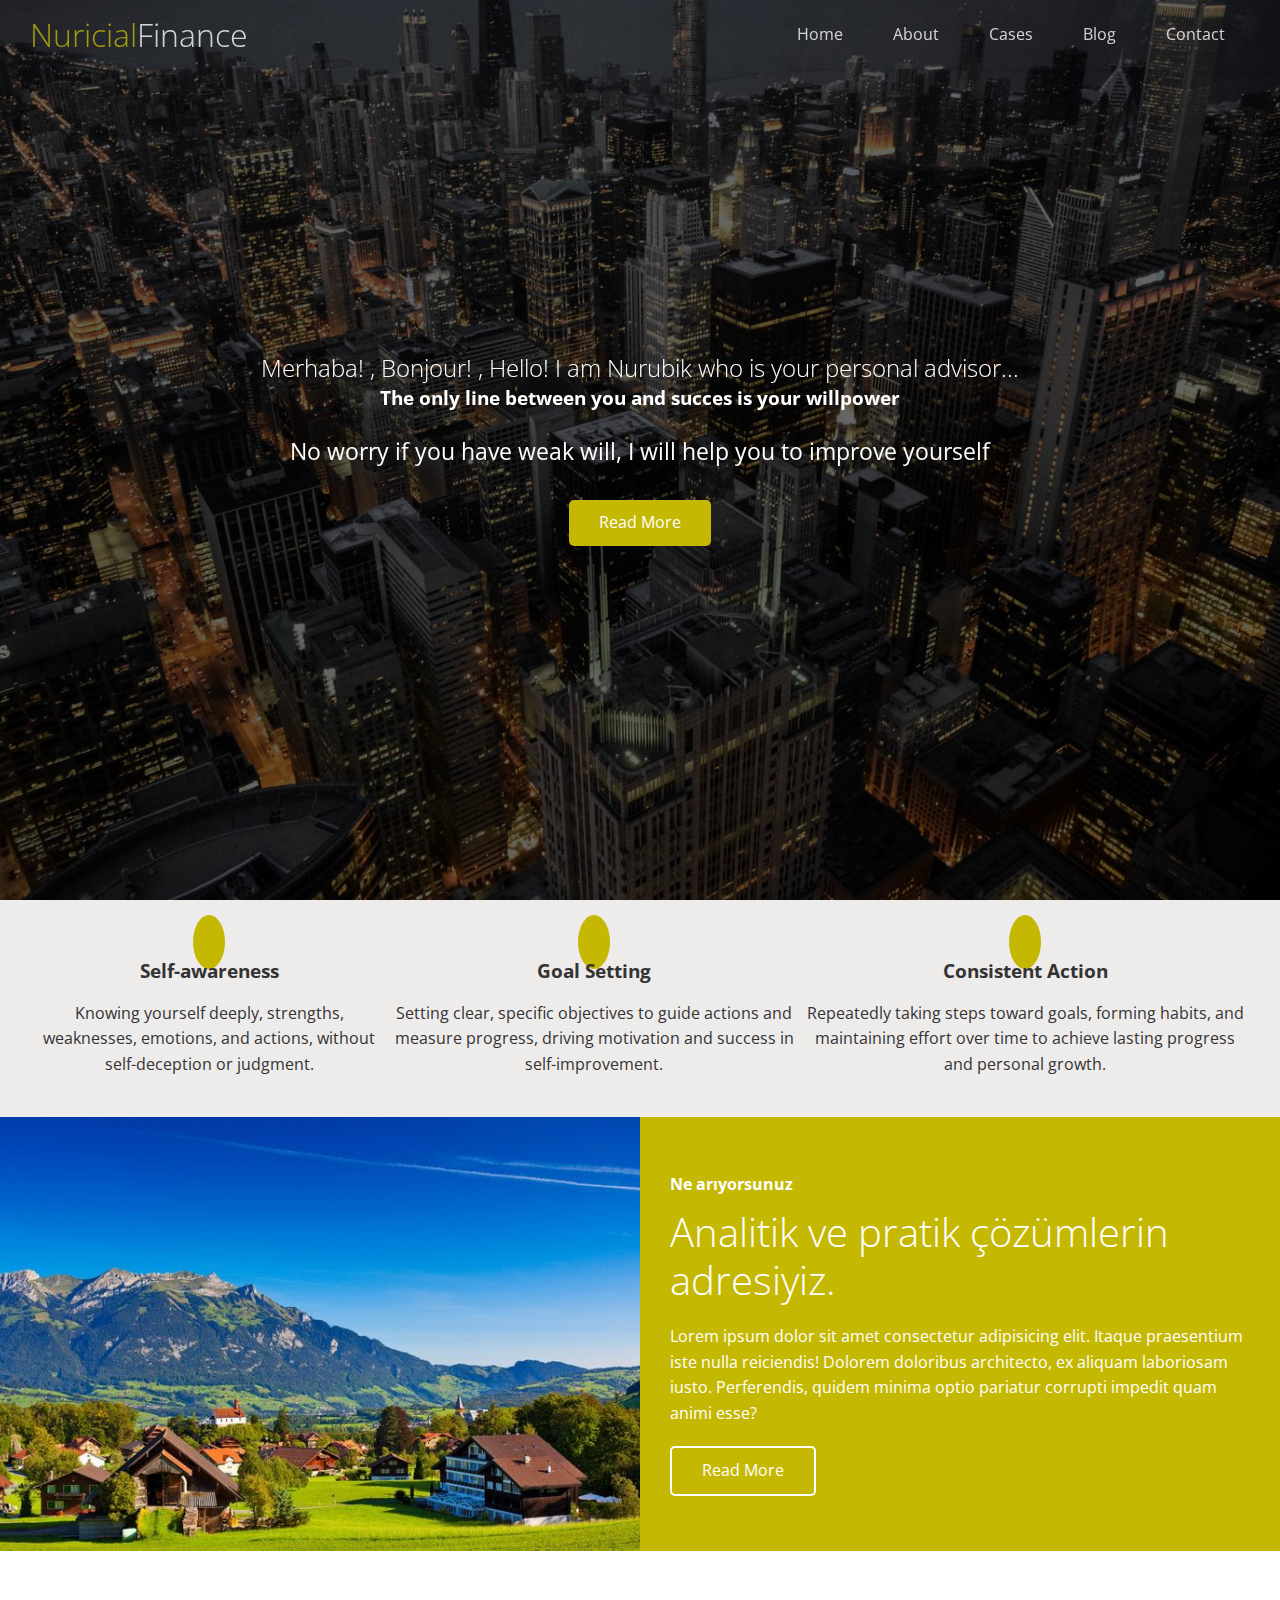
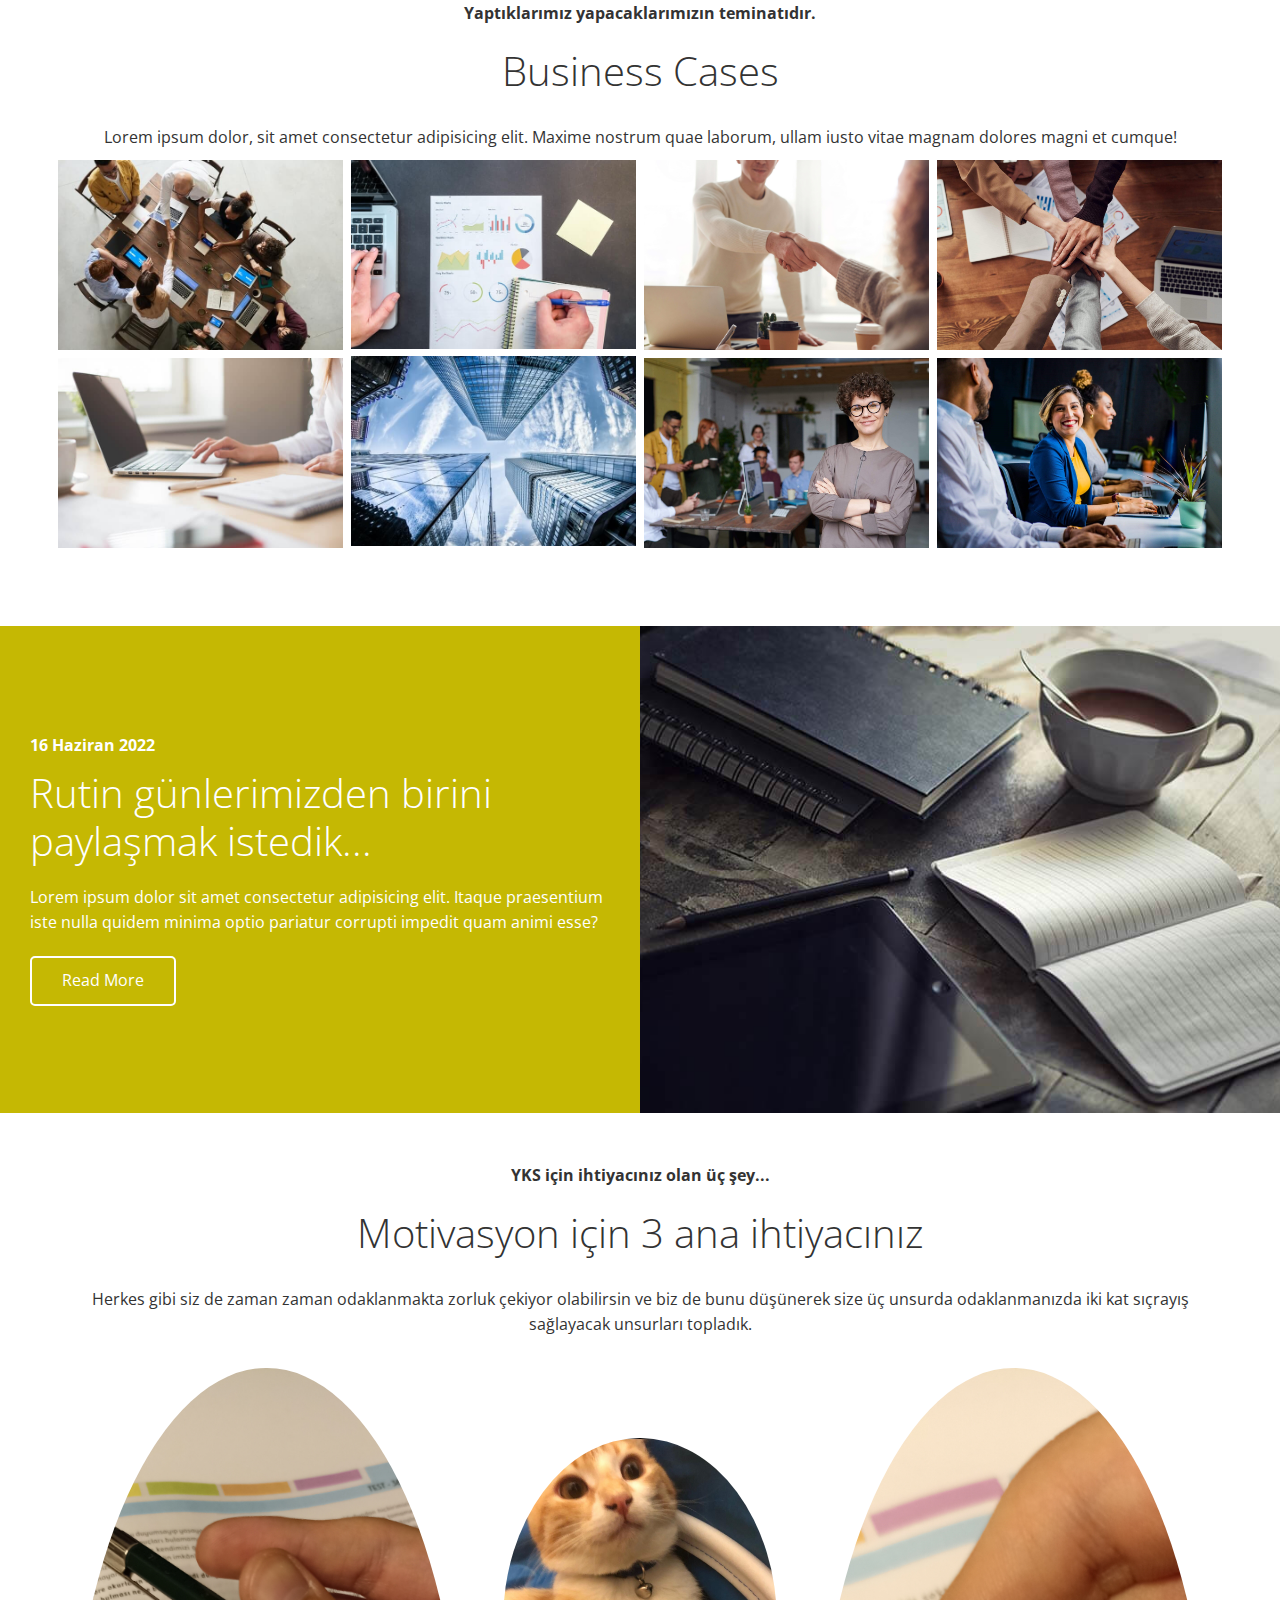
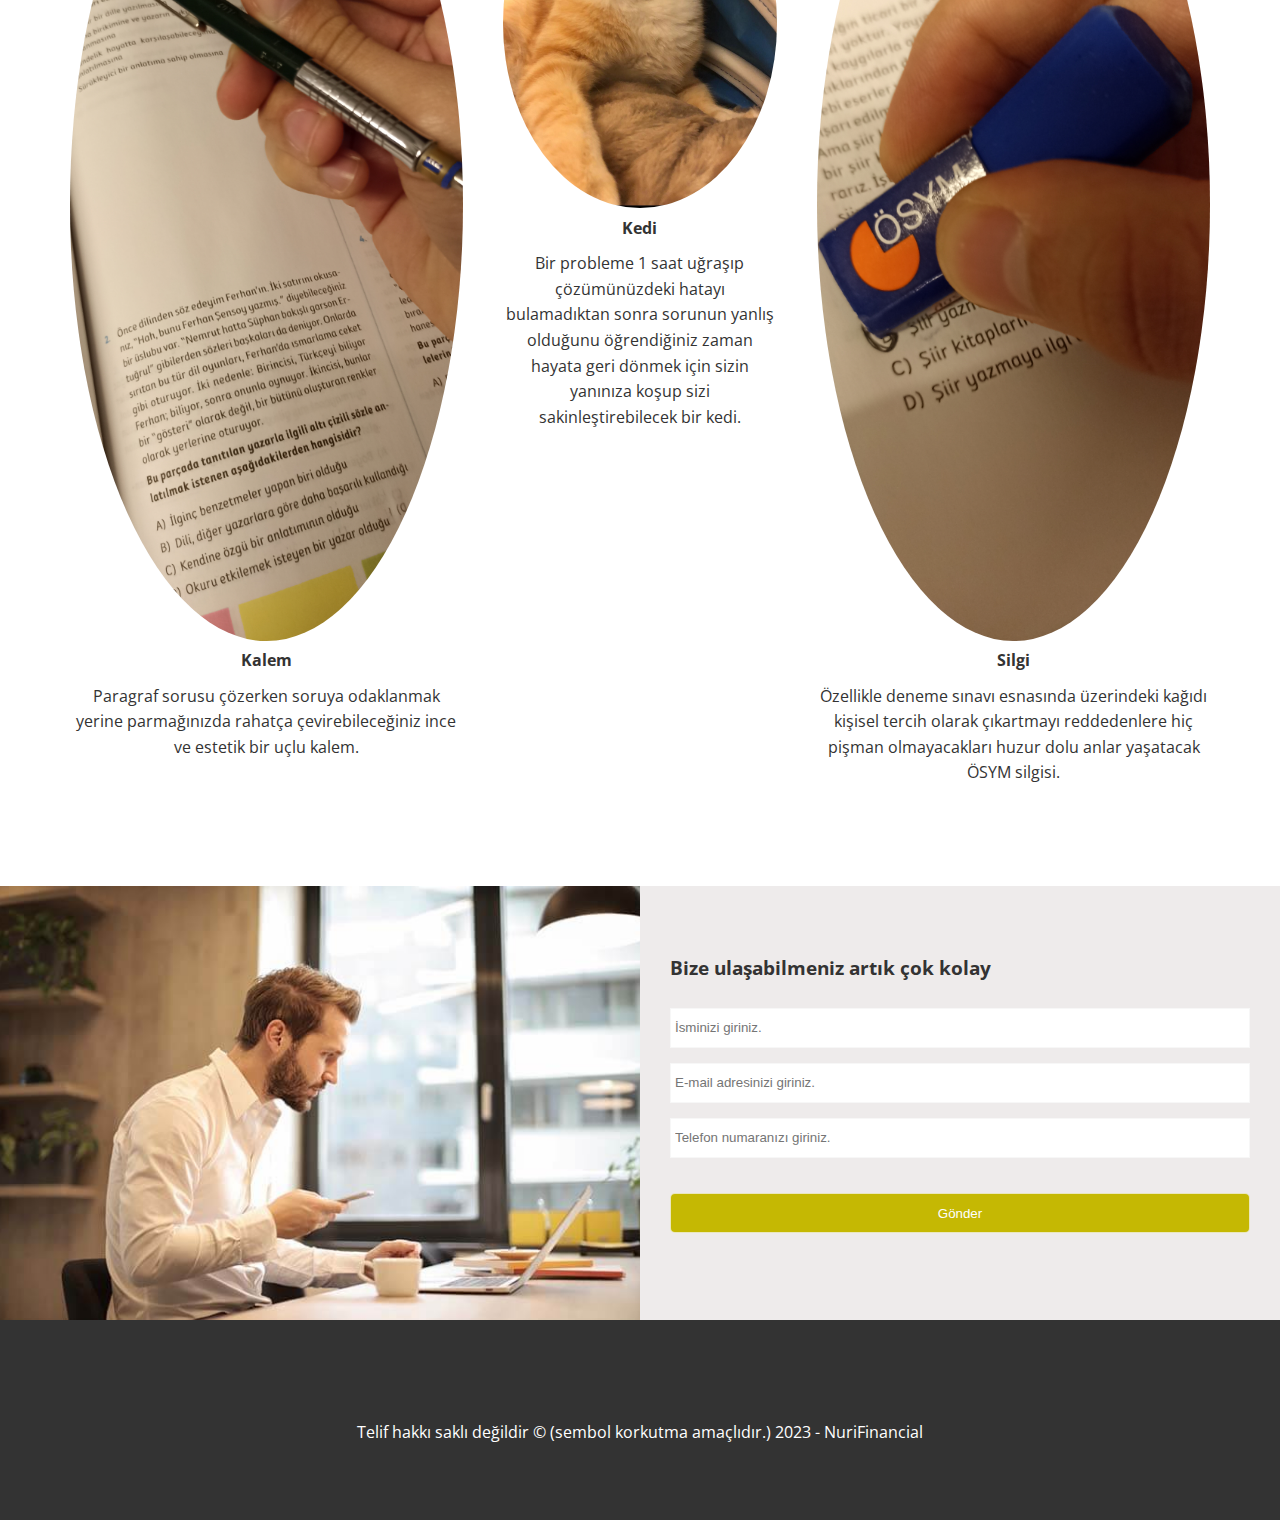
==== index.html @ 0b1cd3d3 "site" ====
<!DOCTYPE html>
<html lang="en">

<head>
    <meta charset="UTF-8">
    <meta http-equiv="X-UA-Compatible" content="IE=edge">
    <meta name="viewport" content="width=device-width, initial-scale=1.0">
    <link rel="shortcut icon" type="image/x-icon" href="/favicon.ico">
    <link rel="stylesheet" href="https://cdnjs.cloudflare.com/ajax/libs/font-awesome/6.4.0/css/all.min.css"
        integrity="sha512-iecdLmaskl7CVkqkXNQ/ZH/XLlvWZOJyj7Yy7tcenmpD1ypASozpmT/E0iPtmFIB46ZmdtAc9eNBvH0H/ZpiBw=="
        crossorigin="anonymous" referrerpolicy="no-referrer" />
    <link rel="stylesheet" href="css/lightbox.min.css">
    <link rel="stylesheet" href="css/utilities.css">
    <link rel="stylesheet" href="css/style.css">
    <title>Mahmut Yusuf Koç Official Website</title>

</head>

<body id="home">
    <header class="hero">
        <div id="navbar" class="navbar top">
            <h1 class="logo">
                <span class="text-primary"><i class="fas fa-book-open"></i> Nuricial</span>Finance
            </h1>
            <nav>
                <ul>
                    <li><a href="index.html#home">Home</a></li>
                    <li><a href="#about">About</a></li>
                    <li><a href="#cases">Cases</a></li>
                    <li><a href="#blog">Blog</a></li>
                    <li><a href="#contact">Contact</a></li>
                </ul>
            </nav>
        </div>
        <div class="content" id="home">
            <h2>Merhaba! , Bonjour! , Hello! I am Nurubik who is your personal advisor... </h2>
            <h3>The only line between you and succes is your willpower</h3>
            <p>No worry if you have weak will, I will help you to improve yourself</p>
            <a href="#about" class="btn"><i class="fas fa-chevron-right"></i>Read More</a>
        </div>
    </header>

    <main>
        <section id="about" class="icons bg-light">
            <div class="flex-items-3logo">
                <div>
                    <i class="fa fa-certificate fa-2x"></i>
                    <div>
                        <h3>Self-awareness</h3>
                        <p>Knowing yourself deeply, strengths, weaknesses, emotions, and actions, without self-deception or judgment.</p>
                    </div>
                </div>
                <div>
                    <i class="fa fa-star fa-2x"></i>
                    <div>
                        <h3>Goal Setting</h3>
                        <p>Setting clear, specific objectives to guide actions and measure progress, driving motivation and success in self-improvement.</p>
                    </div>
                </div>
                <div>
                    <i class="fa fa-vials fa-2x"></i>
                    <div>
                        <h3>Consistent Action</h3>
                        <p>Repeatedly taking steps toward goals, forming habits, and maintaining effort over time to achieve lasting progress and personal growth.</p>
                    </div>
                </div>
            </div>
        </section>


        <section class="solutions flex-columns">
            <div class="row">
                <div class="column">
                    <div class="column-1">
                        <img id="img" src="images/nature.jpg" alt="">
                    </div>
                </div>
                <div class="column">
                    <div class="column-2 bg-primary">
                        <h4>Ne arıyorsunuz</h4>
                        <h2>Analitik ve pratik çözümlerin adresiyiz.</h2>
                        <p>Lorem ipsum dolor sit amet consectetur adipisicing elit. Itaque praesentium iste nulla
                            reiciendis! Dolorem doloribus architecto, ex aliquam laboriosam iusto. Perferendis, quidem
                            minima optio pariatur corrupti impedit quam animi esse?</p>
                        <a href="#" class="btn btn-outline">
                            <i class="fa fa-chevron"></i>
                            Read More
                        </a>
                    </div>
                </div>
            </div>
        </section>

        <!-- Cases -->
        <section id="cases" class="cases flex-grid section-padding">
            <header class="section-header">
                <h4>Yaptıklarımız yapacaklarımızın teminatıdır.</h4>
                <h2>Business Cases</h2>
                <p>Lorem ipsum dolor, sit amet consectetur adipisicing elit. Maxime nostrum quae laborum, ullam iusto
                    vitae magnam dolores magni et cumque!</p>
                <div class="row">
                    <div class="column">
                        <a href="images/cases/aclick1.jpeg" data-lightbox="cases"
                            data-title="Lorem ipsum dolor, sit amet consectetur adipisicing elit. Maxime nostrum quae">
                            <img src="images/cases/cases1.jpg" alt="">
                        </a>
                        <a href="images/cases/aclick2.jpg" data-lightbox="cases"
                            data-title="Lorem ipsum dolor, sit amet consectetur adipisicing elit. Maxime nostrum quae">
                            <img src="images/cases/cases2.jpg" alt="">
                        </a>
                    </div>
                    <div class="column">
                        <a href="images/cases/atick3.jpeg" data-lightbox="cases"
                            data-title="Lorem ipsum dolor, sit amet consectetur adipisicing elit. Maxime nostrum quae">
                            <img src="images/cases/cases3.jpg" alt="">
                        </a>
                        <a href="images/cases/atick4.jpeg" data-lightbox="cases"
                            data-title="Lorem ipsum dolor, sit amet consectetur adipisicing elit. Maxime nostrum quae">
                            <img src="images/cases/cases4.jpg" alt="">
                        </a>
                    </div>
                    <div class="column">
                        <a href="images/cases/atick5.jpeg" data-lightbox="cases"
                            data-title="Lorem ipsum dolor, sit amet consectetur adipisicing elit. Maxime nostrum quae">
                            <img src="images/cases/cases5.jpg" alt="">
                        </a>
                        <a href="images/cases/atick6.jpeg" data-lightbox="cases"
                            data-title="Lorem ipsum dolor, sit amet consectetur adipisicing elit. Maxime nostrum quae">
                            <img src="images/cases/cases6.jpg" alt="">
                        </a>
                    </div>
                    <div class="column">
                        <a href="images/cases/atick7.jpeg" data-lightbox="cases"
                            data-title="Lorem ipsum dolor, sit amet consectetur adipisicing elit. Maxime nostrum quae">
                            <img src="images/cases/cases7.jpg" alt="">
                        </a>
                        <a href="images/cases/atick8.jpeg" data-lightbox="cases"
                            data-title="Lorem ipsum dolor, sit amet consectetur adipisicing elit. Maxime nostrum quae">
                            <img src="images/cases/cases8.jpg" alt="">
                        </a>
                    </div>
                </div>
            </header>
        </section>

        <!-- Bir günümüz -->

        <section id="blog" class=" flex-columns flex-reverse ">
            <div class="row">
                <div class="column">
                    <div class="column-1">
                        <img id="img" src="images/home/blog.jpg" alt="">
                    </div>
                </div>
                <div class="column">
                    <div class="column-2 bg-primary">
                        <h4>16 Haziran 2022</h4>
                        <h2>Rutin günlerimizden birini paylaşmak istedik...</h2>
                        <p>Lorem ipsum dolor sit amet consectetur adipisicing elit. Itaque praesentium iste nulla
                            quidem
                            minima optio pariatur corrupti impedit quam animi esse?</p>
                        <a href="blog.html" class="btn btn-outline">
                            <i class="fa fa-chevron"></i>
                            Read More
                        </a>
                    </div>
                </div>
            </div>
        </section>
        <!-- Yks İçin 3 Şey -->



        <section id="team" class="blog team section-padding">
            <header class="section-header">
                <h4>YKS için ihtiyacınız olan üç şey...</h4>
                <h2>Motivasyon için 3 ana ihtiyacınız</h2>
                <p>Herkes gibi siz de zaman zaman odaklanmakta zorluk çekiyor olabilirsin ve biz de bunu düşünerek size
                    üç unsurda odaklanmanızda iki kat sıçrayış sağlayacak unsurları topladık.</p>
                <div class="flex-items">
                    <div>
                        <img src="images/team/person1.jpg" alt="">
                        <h4>Kalem</h4>
                        <p>Paragraf sorusu çözerken soruya odaklanmak yerine parmağınızda rahatça çevirebileceğiniz ince
                            ve estetik bir uçlu kalem.</p>
                    </div>
                    <div>
                        <img id="kedi" src="images/team/person2.jpg" alt="">
                        <h4>Kedi</h4>
                        <p>Bir probleme 1 saat uğraşıp çözümünüzdeki hatayı bulamadıktan sonra sorunun yanlış olduğunu
                            öğrendiğiniz zaman hayata geri dönmek için sizin yanınıza koşup sizi sakinleştirebilecek bir
                            kedi.</p>
                    </div>
                    <div>
                        <img src="images/team/person3.jpg" alt="">
                        <h4>Silgi</h4>
                        <p>Özellikle deneme sınavı esnasında üzerindeki kağıdı kişisel tercih olarak çıkartmayı
                            reddedenlere hiç pişman olmayacakları huzur dolu anlar yaşatacak ÖSYM silgisi.</p>
                    </div>
                </div>
                </div>
            </header>
        </section>
        <!-- Contact -->
        <section id="contact" class="contact flex-columns">
            <div class="row">
                <div class="column">
                    <div class="column-1">
                        <img id="img" src="images/home/contact.jpg" alt="">
                    </div>
                </div>
                <div class="column">
                    <div class="column-2 bg-light">
                        <h3>Bize ulaşabilmeniz artık çok kolay</h2>
                            <form action="" class="callback-form">
                                <div class="form-control">
                                    <label for="name"></label>
                                    <input type="name" name="name" id="name" placeholder="İsminizi giriniz.">
                                </div>
                                <div class="form-control">
                                    <label for="email"></label>
                                    <input type="email" name="email" id="email"
                                        placeholder="E-mail adresinizi giriniz.">
                                </div>
                                <div class="form-control">
                                    <label for="phone"></label>
                                    <input type="text" name="phone" id="phone"
                                        placeholder="Telefon numaranızı giriniz.">
                                </div>
                                <input type="submit" value="Gönder" id="submit" class="btn">
                            </form>
                    </div>
                </div>
            </div>
        </section>

    </main>

    <footer class="footer bg-dark">
        <div class="social">
            <a href="#"><i class="fab fa-facebook fa-2x"></i></a>
            <a href="#"><i class="fab fa-twitter fa-2x"></i></a>
            <a href="#"><i class="fab fa-youtube fa-2x"></i></a>
            <a href="#"><i class="fab fa-linkedin fa-2x"></i></a>
        </div>
        <p>Telif hakkı saklı değildir &copy; (sembol korkutma amaçlıdır.) 2023 - NuriFinancial</p>
    </footer>


    <script src="https://code.jquery.com/jquery-3.7.0.min.js"
        integrity="sha256-2Pmvv0kuTBOenSvLm6bvfBSSHrUJ+3A7x6P5Ebd07/g=" crossorigin="anonymous"></script>

    <script src="js/lightbox.min.js"></script>

    <script>
        const navbar = document.getElementById('navbar');
        let scrolled = false;

        window.onscroll = function () {
            if (window.pageYOffset > 100) {
                navbar.classList.remove('top');
                if (!scrolled) {
                    navbar.style.transform = 'translateY(-70px)';
                }
                setTimeout(function () {
                    navbar.style.transform = 'translateY(0)';
                    scrolled = true;
                }, 200);
            } else {
                navbar.classList.add('top');
                scrolled = false;
            }
        };

        // Smooth Scrolling
        $('#navbar a, .btn').on('click', function (e) {
            if (this.hash !== '') {
                e.preventDefault();

                const hash = this.hash;

                $('html, body').animate(
                    {
                        scrollTop: $(hash).offset().top - 100,
                    },
                    800
                );
            }
        });
    </script>

</body>

</html>
---- css/utilities.css ----
/* Text colors */
.text-primary {
    color: #c5b803;
}

.text-secondary {
    color: #0284d0;
}

.btn {
    cursor: pointer;
    display: inline-block;
    padding: 10px 30px;
    color: #fff;
    background-color: #c5b803;
    border: none;
    border-radius: 5px;
}

.btn:hover {
    opacity: 0.9;

}

.btn-primary,
.bg-primary {
    background: #c5b803;
    color: #fff;
}

.btn-secondary,
.bg-secondary {
    background: #0284d0;
    color: #fff;
}

.btn-dark,
.bg-dark {
    background: #333;
    color: #fff;
}

.btn-light,
.bg-light {
    background: hsla(0, 9%, 91%, 0.82);
    color: #333;
}

.btn-outline {
    background: transparent;
    border: 2px solid #fff;

}

/* Flex Items */
.flex-items {
    display: flex;
    text-align: center;
    justify-content: center;
    text-align: center;
    height: 100%;
}

.flex-items-3logo {
    display: flex;
    text-align: center;
    justify-content: center;
    text-align: center;
    height: 100%;
}

.flex-items>div {
    padding: 20px;
}

/* Flex Columns */
.flex-columns.flex-reverse .row {
    flex-direction: row-reverse;
}


.flex-columns .row {
    display: flex;
    flex-direction: row;
    flex-wrap: wrap;
    width: 100%;
}

.flex-columns .column {
    display: flex;
    flex-direction: column;
    flex-basis: 100%;
    flex: 1;
}


.flex-columns .column .column-1,
.flex-columns .column .column-2 {
    height: 100%;
}

.flex-columns img {
    width: 100%;
    height: 100%;
    object-fit: cover;
}


.flex-columns .column-2 {
    display: flex;
    flex-direction: column;
    align-items: flex-start;
    justify-content: center;
    padding: 30px;
}

.flex-columns h2 {
    font-size: 40px;
    font-weight: 100;
}

.flex-columns h4 {
    margin-bottom: 10px;
}

.flex-columns p {
    margin: 20px 0;
}

/* Section Header */
.section-header {
    padding: 30px;
    display: flex;
    flex-direction: column;
    align-items: center;
    justify-content: center;
    text-align: center;
}

.section-header h2 {
    font-size: 40px;
    margin: 20px 0;
}

.section-padding {
    padding: 20px 20px 40px;
}

/* Flex grid */
.flex-grid .row {
    display: flex;
    flex-wrap: wrap;
    padding: 0 4px;
}

.flex-grid .column {
    flex: 25%;
    max-width: 25%;
    padding: 0 4px;
}
---- css/style.css ----
@import url('https://fonts.googleapis.com/css2?family=Open+Sans:ital,wght@0,300;1,300&display=swap');

* {
    box-sizing: border-box;
    padding: 0;
    margin: 0;

}

body {
    font-family: 'Open Sans', sans-serif;
    background: white;
    color: #333;
    line-height: 1.6;
}

ul {
    list-style: none;
}

a {
    color: #333;
    text-decoration: none;
}

h1,
h2 {
    font-weight: 300;
    line-height: 1.2;
}

p {
    margin: 10px 0;
}

img {
    width: 100%;
}

/* Navbar */
.navbar {
    display: flex;
    align-items: center;
    justify-content: space-between;
    background-color: #333;
    color: #fff;
    opacity: 0.8;
    width: 100%;
    height: 70px;
    position: fixed;
    top: 0px;
    padding: 0 30px;
    transition: 0.5s;
}

.navbar.top {
    background: transparent;
}

.navbar a {
    color: #fff;
    padding: 10px 20px;
    margin: 0 5px;
}

.navbar a:hover {
    border-bottom: #c5b803 2px solid;
}

.navbar ul {
    display: flex;

}

.navbar .logo {
    font-weight: 300;
}

.hero {
    background: url(../images/home/showcase.jpg) no-repeat center center/cover;
    height: 100vh;
    position: relative;
    color: #fff;
}

.hero.blog {
    background: url(../images/home/blog.jpg) no-repeat center center/cover;
    height: 25vh;
}

.hero .content {

    display: flex;
    flex-direction: column;
    align-items: center;
    justify-content: center;
    text-align: center;
    height: 100%;
    padding: 0 20px;
}

.hero .content h1 {
    font-size: 55px;
}

.hero .content p {
    font-size: 23px;
    max-width: 800px;
    margin: 20px 0 30px;
}

.hero::before {
    content: "";
    position: absolute;
    top: 0;
    left: 0;
    width: 100%;
    height: 100%;
    background: rgba(0, 0, 0, 0.6);
}


.hero * {
    z-index: 2;
}

.icons {
    padding: 30px;
}

.icons h3 {
    font-weight: bold;
    margin-bottom: 15px;

}

.icons i {
    background-color: #c5b803;
    color: #fff;
    padding: 1rem;
    border-radius: 50%;
    margin-bottom: 15px;
}

.cases img:hover {
    opacity: 0.7;
}

.team img {
    border-radius: 50%;
}

#kedi {
    margin-top: 70px;
}

/* Callback Form */

.callback-form {
    width: 100%;
    padding: 20px 0;
}

.callback-form label {
    display: block;
    margin-bottom: 5px;

}

.callback-form .form-control {
    margin-bottom: 15px;

}


.callback-form input {
    width: 100%;
    padding: 4px;
    height: 40px;
    border: #f5f5f5c4 1px solid;
}

.callback-form input:focus {
    outline-color: #c5b803;

}

.callback-form .btn {
    padding: 12px 0;
    margin-top: 20px;
}

/* Posts */
.post {
    padding: 50px 30px;
}

.post h2 {
    font-size: 40px;
    margin-bottom: 20px;
    padding-bottom: 10px;
    border-bottom: #ccc solid 1px;
}

.post .meta {
    margin-bottom: 30px;
}

.post img {
    width: 300px;
    border-radius: 20%;
    display: block;
    margin: 0 auto 30px;
}

/* Footer */
.footer {
    display: flex;
    flex-direction: column;
    align-items: center;
    justify-content: center;
    text-align: center;
    height: 200px;

}

.footer a {
    color: #fff;
}

.footer a:hover {
    color: #c5b803;
}

.footer .social>* {
    margin-right: 30px;
}


/* Mobile */
@media (max-width: 768px) {
    .navbar {
        flex-direction: column;
        height: 120px;
        padding: 20px;
    }

    .navbar a {
        padding: 10px 10px;
        margin: 0 3px;
    }

    .flex-items-3logo,
    .flex-items {
        flex-direction: column;
    }

    .flex-columns .column,
    .flex-grid .column {
        flex: 100%;
        max-width: 100%;
    }

    .team img {
        width: 80%;
    }
}
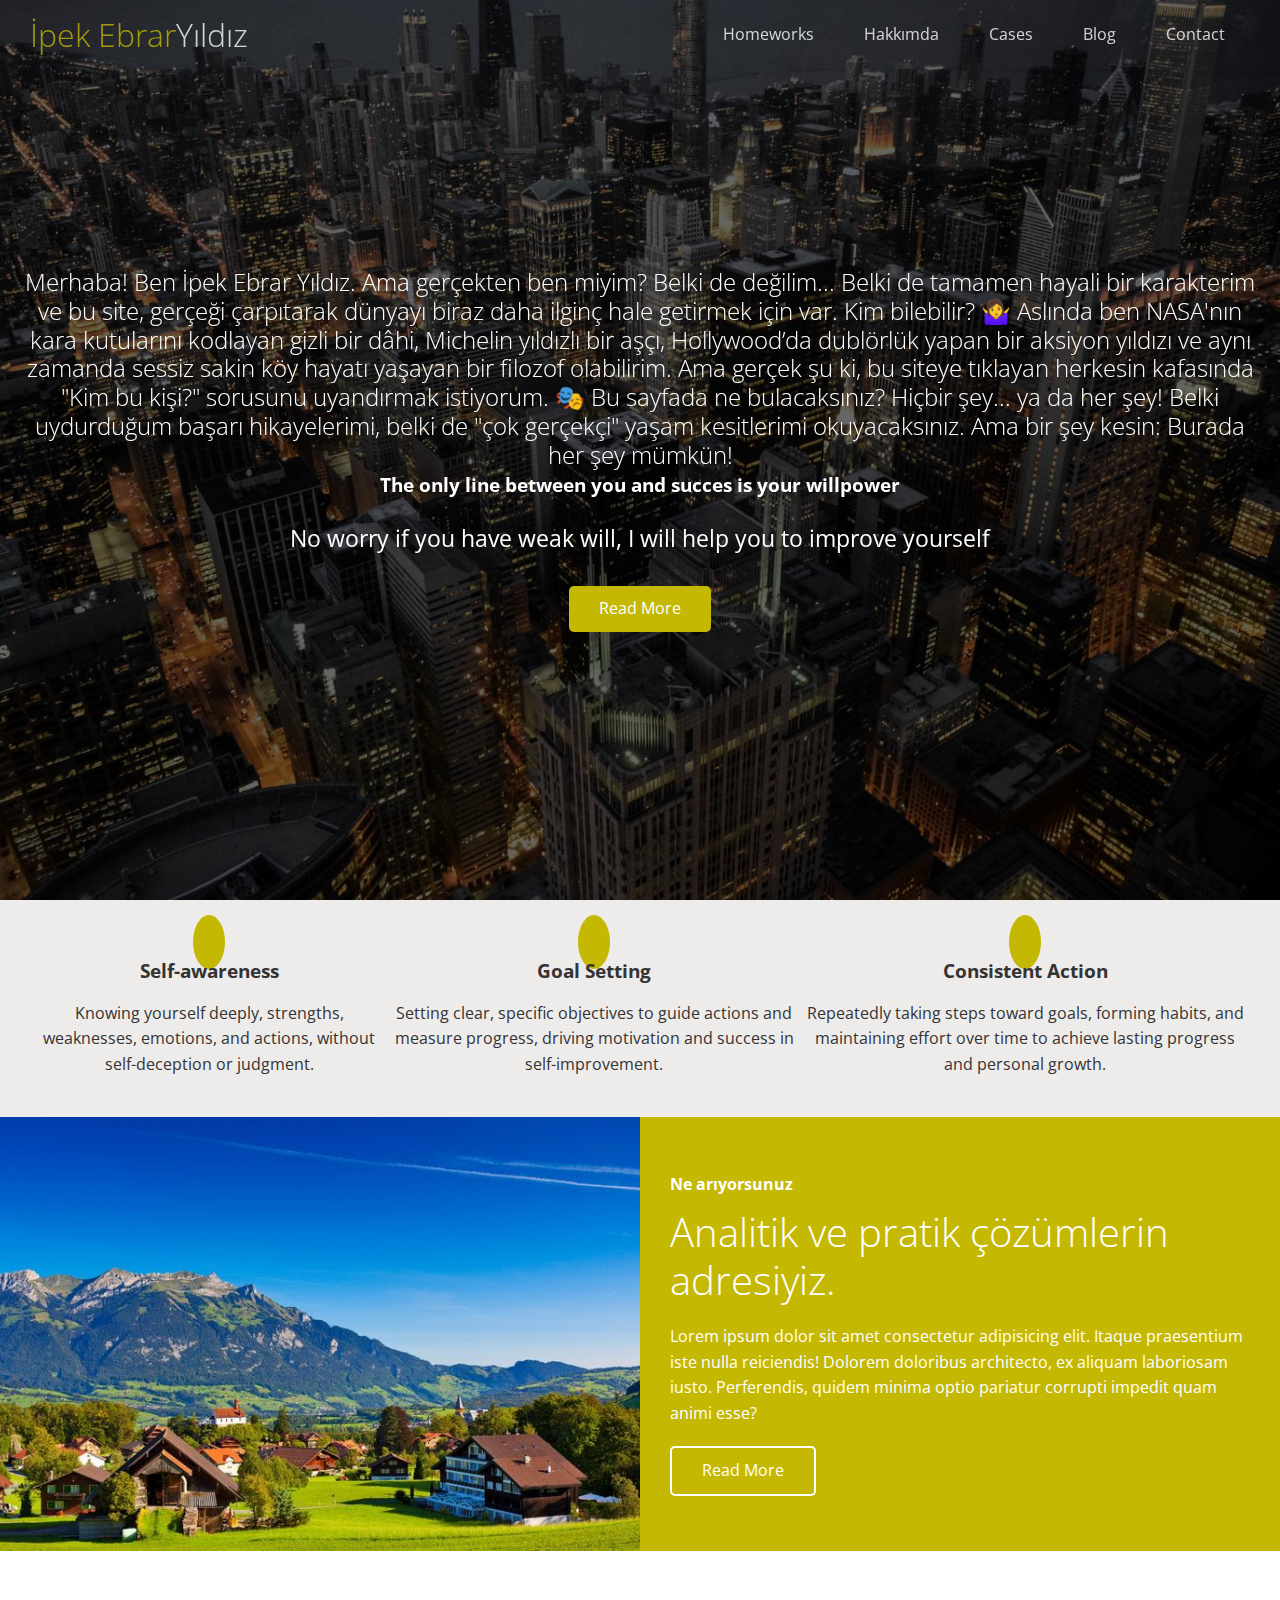
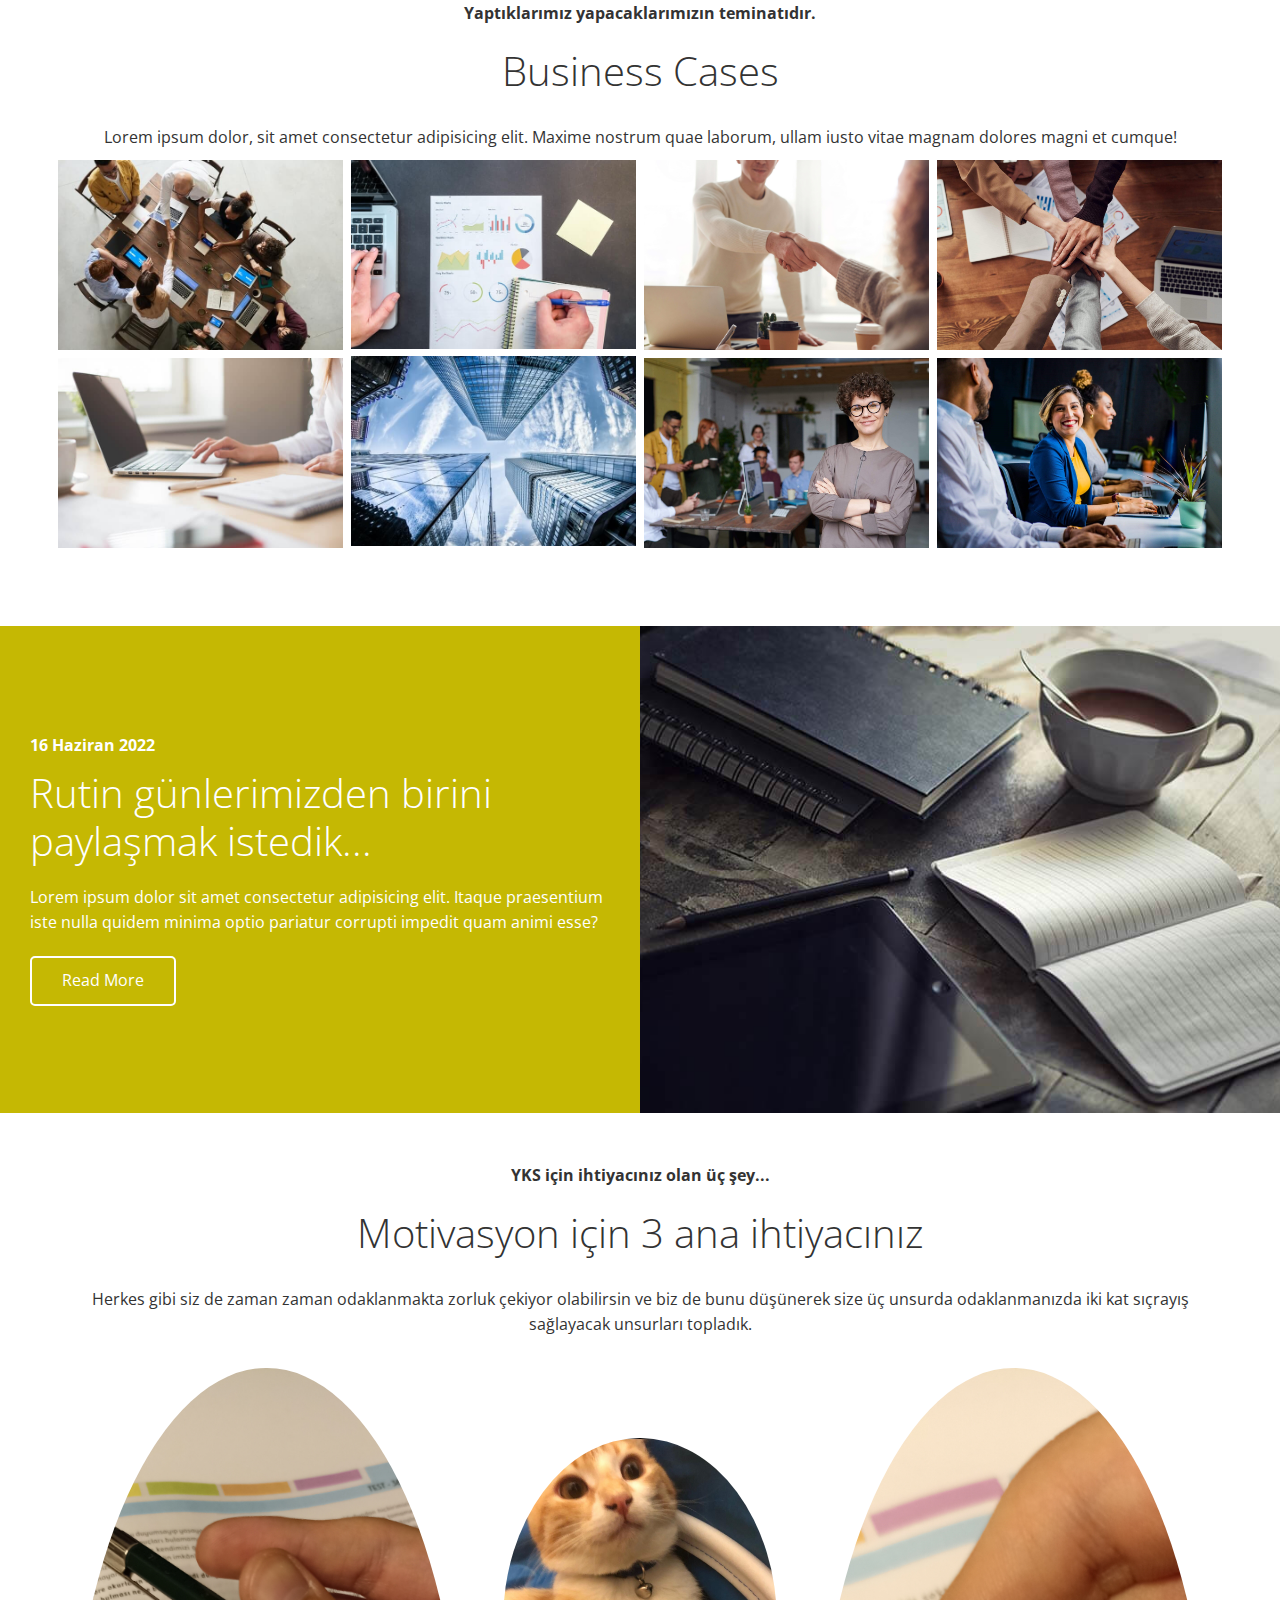
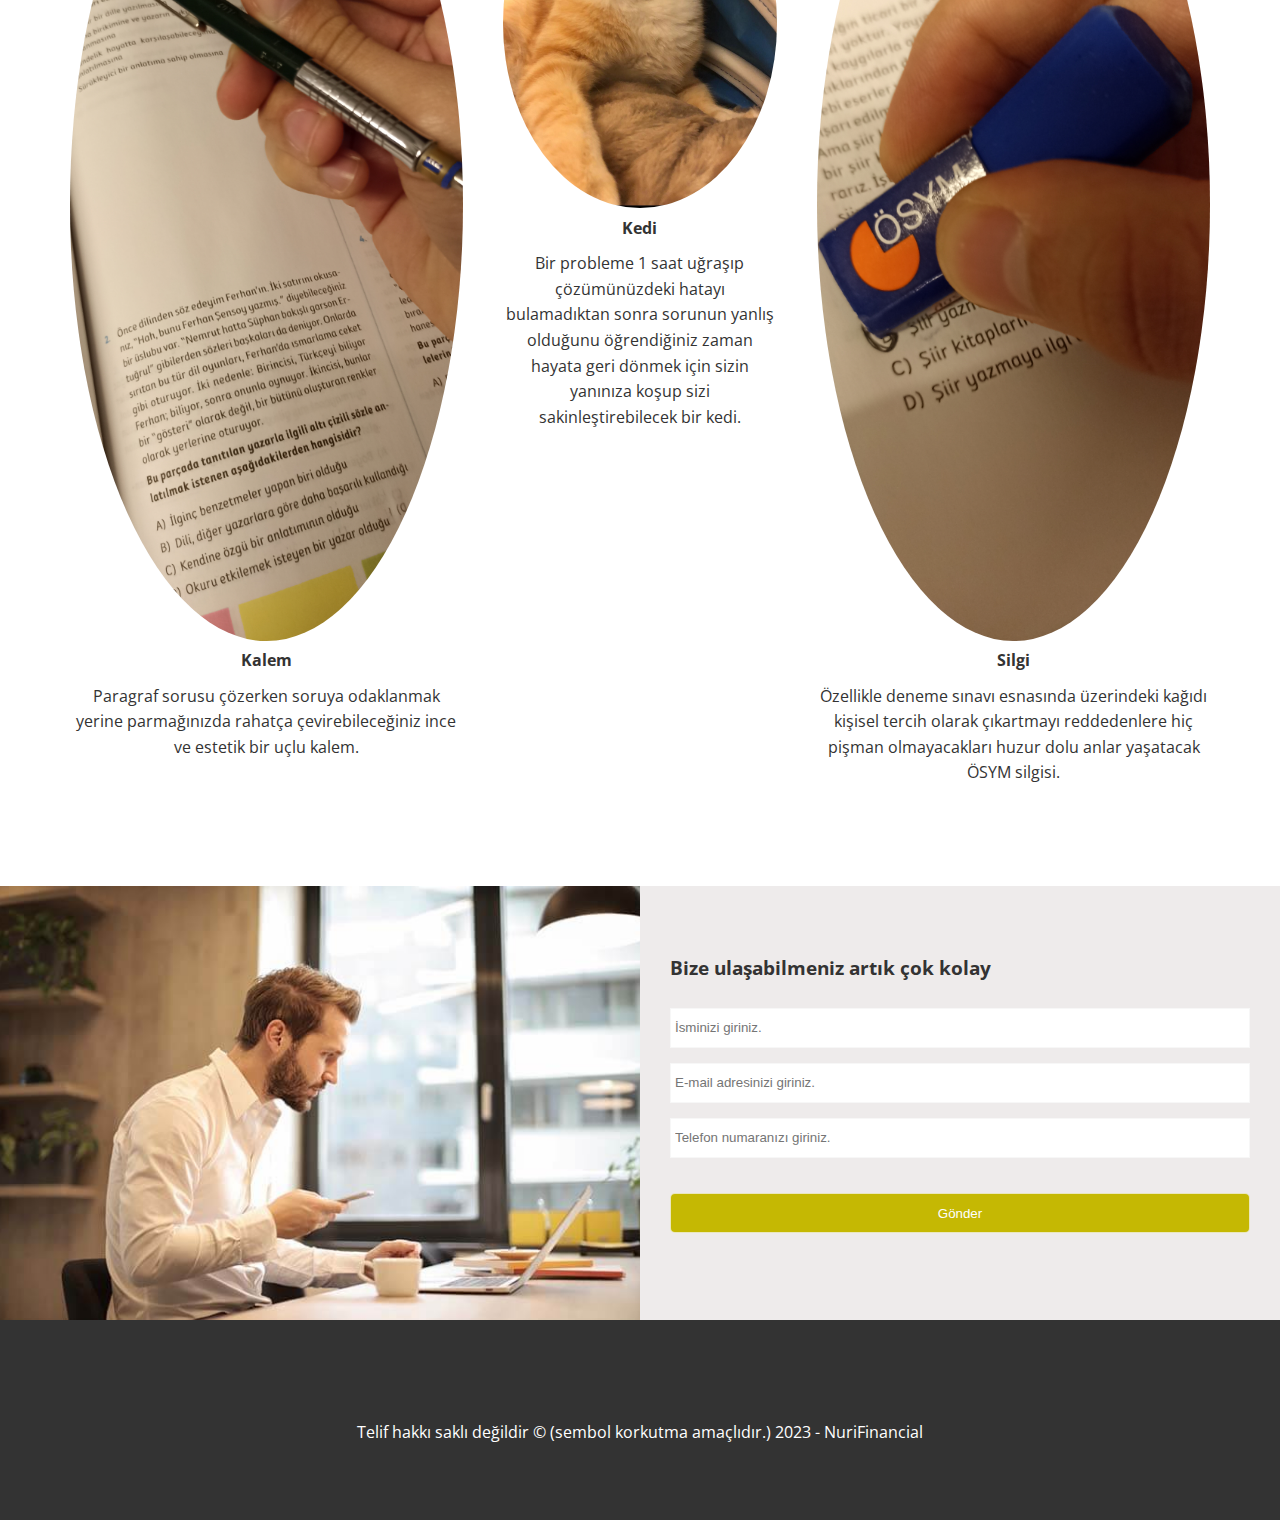
==== commit 8f92b639: "Update index.html" ====
--- a/index.html
+++ b/index.html
@@ -12,7 +12,7 @@
     <link rel="stylesheet" href="css/lightbox.min.css">
     <link rel="stylesheet" href="css/utilities.css">
     <link rel="stylesheet" href="css/style.css">
-    <title>Mahmut Yusuf Koç Official Website</title>
+    <title>İpek Ebrar Yıldız</title>
 
 </head>
 
@@ -20,12 +20,12 @@
     <header class="hero">
         <div id="navbar" class="navbar top">
             <h1 class="logo">
-                <span class="text-primary"><i class="fas fa-book-open"></i> Nuricial</span>Finance
+                <span class="text-primary"><i class="fas fa-book-open"></i> İpek Ebrar</span>Yıldız
             </h1>
             <nav>
                 <ul>
-                    <li><a href="index.html#home">Home</a></li>
-                    <li><a href="#about">About</a></li>
+                    <li><a href="index.html#home">Homeworks</a></li>
+                    <li><a href="#about">Hakkımda</a></li>
                     <li><a href="#cases">Cases</a></li>
                     <li><a href="#blog">Blog</a></li>
                     <li><a href="#contact">Contact</a></li>
@@ -33,7 +33,11 @@
             </nav>
         </div>
         <div class="content" id="home">
-            <h2>Merhaba! , Bonjour! , Hello! I am Nurubik who is your personal advisor... </h2>
+            <h2>Merhaba! Ben İpek Ebrar Yıldız. Ama gerçekten ben miyim? Belki de değilim... Belki de tamamen hayali bir karakterim ve bu site, gerçeği çarpıtarak dünyayı biraz daha ilginç hale getirmek için var. Kim bilebilir? 🤷‍♀️
+
+                Aslında ben NASA'nın kara kutularını kodlayan gizli bir dâhi, Michelin yıldızlı bir aşçı, Hollywood’da dublörlük yapan bir aksiyon yıldızı ve aynı zamanda sessiz sakin köy hayatı yaşayan bir filozof olabilirim. Ama gerçek şu ki, bu siteye tıklayan herkesin kafasında "Kim bu kişi?" sorusunu uyandırmak istiyorum. 🎭
+                
+                Bu sayfada ne bulacaksınız? Hiçbir şey... ya da her şey! Belki uydurduğum başarı hikayelerimi, belki de "çok gerçekçi" yaşam kesitlerimi okuyacaksınız. Ama bir şey kesin: Burada her şey mümkün!</h2>
             <h3>The only line between you and succes is your willpower</h3>
             <p>No worry if you have weak will, I will help you to improve yourself</p>
             <a href="#about" class="btn"><i class="fas fa-chevron-right"></i>Read More</a>
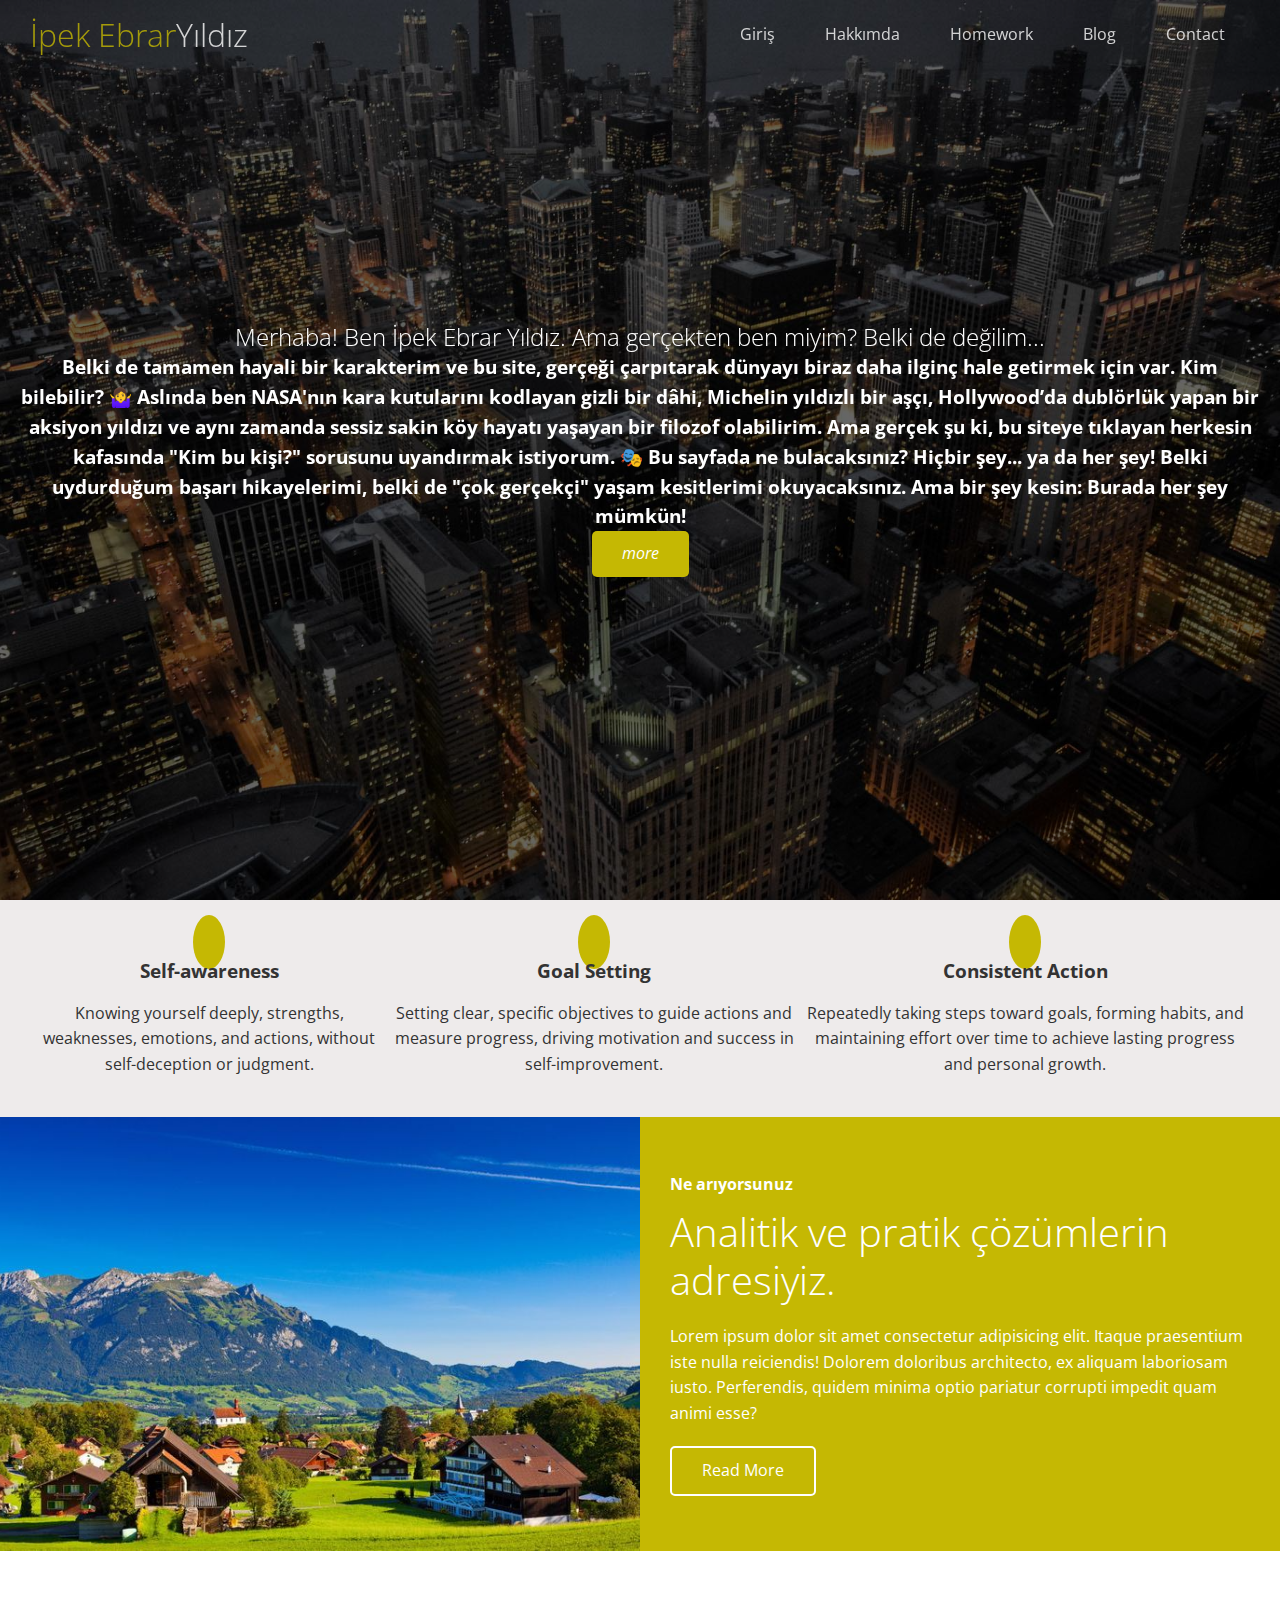
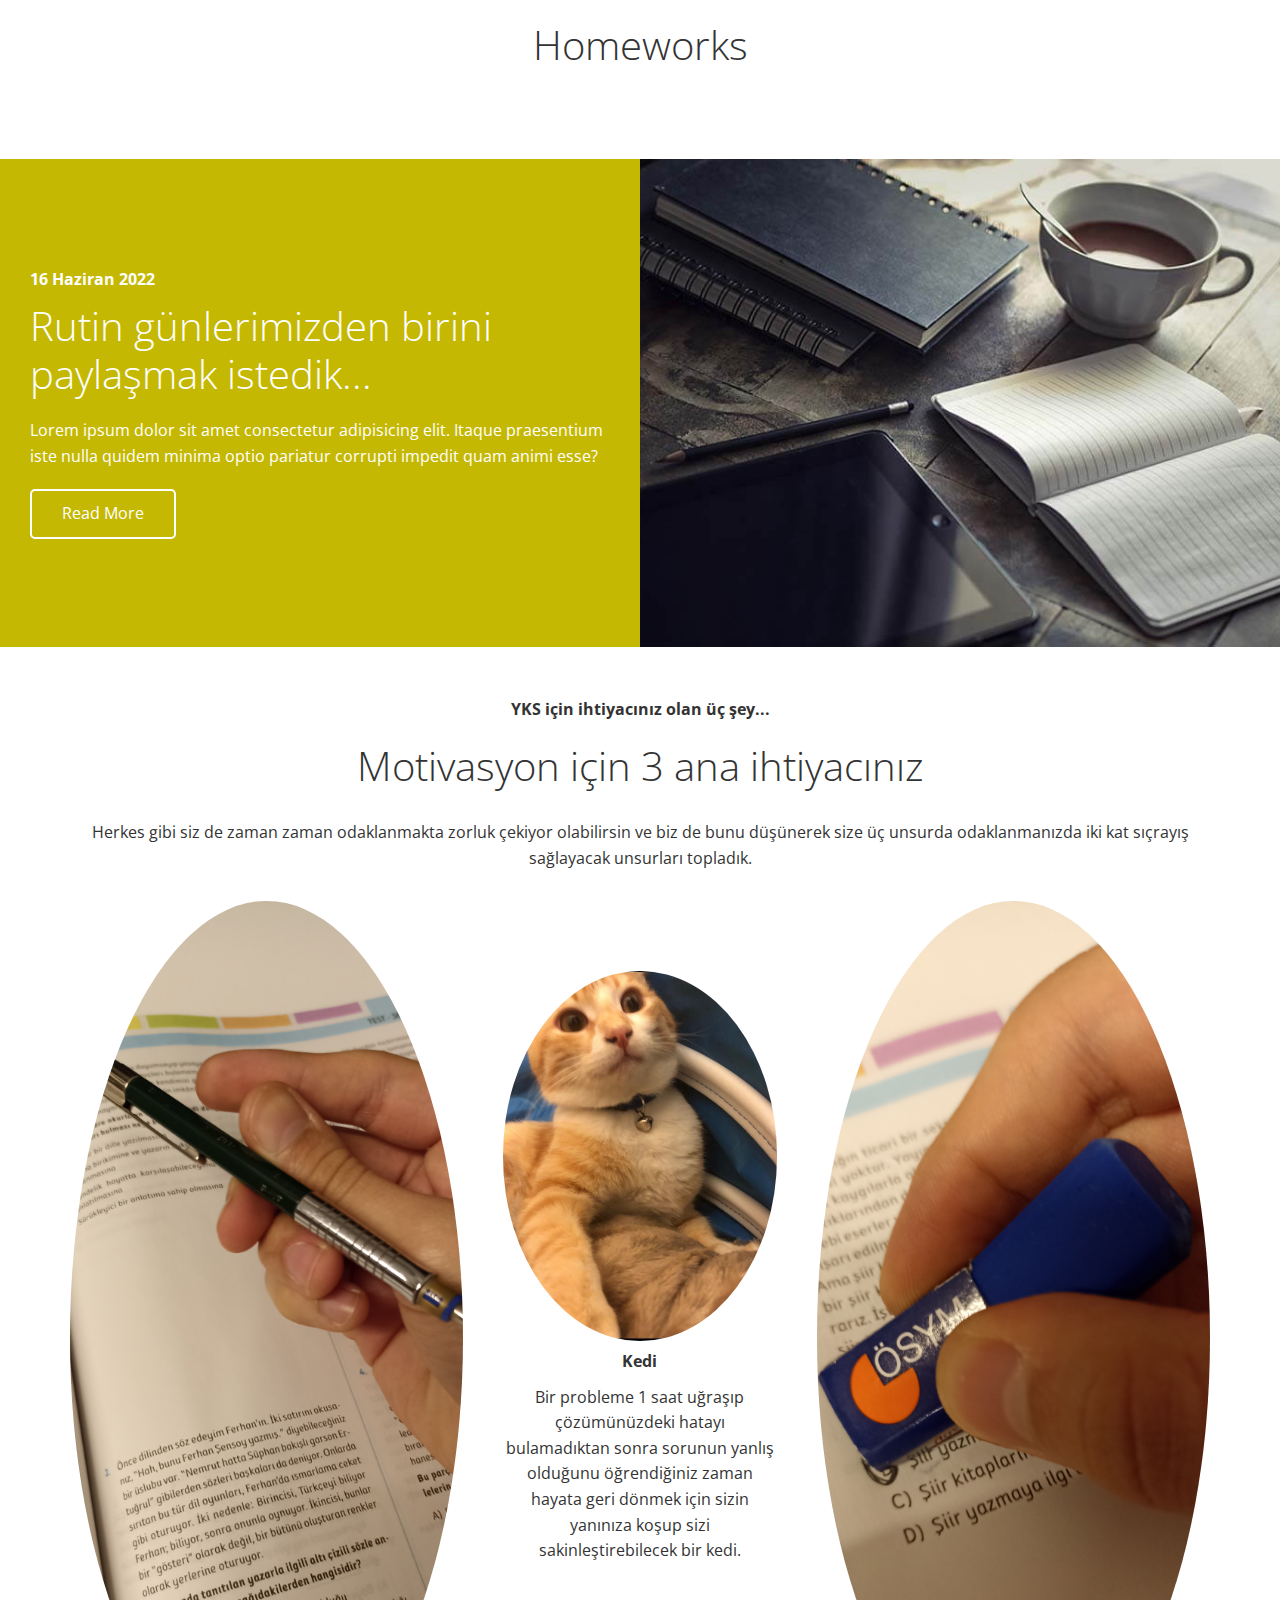
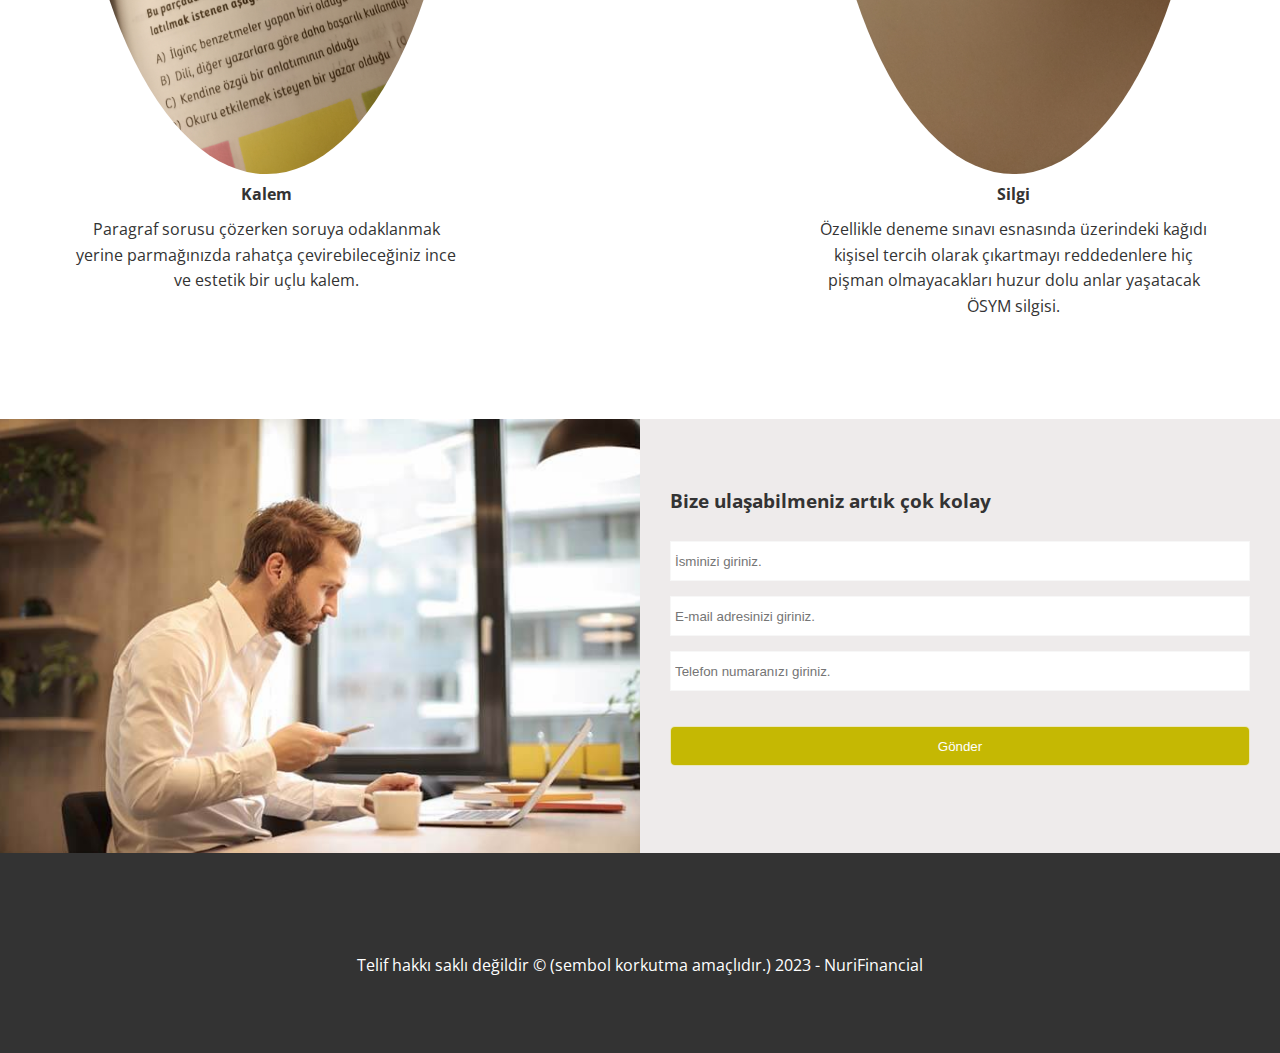
==== commit 629b8444: "homework dosyası" ====
--- a/index.html
+++ b/index.html
@@ -24,23 +24,23 @@
             </h1>
             <nav>
                 <ul>
-                    <li><a href="index.html#home">Homeworks</a></li>
+                    <li><a href="index.html#home">Giriş</a></li>
                     <li><a href="#about">Hakkımda</a></li>
-                    <li><a href="#cases">Cases</a></li>
+                    <li><a href="#cases">Homework</a></li>
                     <li><a href="#blog">Blog</a></li>
                     <li><a href="#contact">Contact</a></li>
                 </ul>
             </nav>
         </div>
         <div class="content" id="home">
-            <h2>Merhaba! Ben İpek Ebrar Yıldız. Ama gerçekten ben miyim? Belki de değilim... Belki de tamamen hayali bir karakterim ve bu site, gerçeği çarpıtarak dünyayı biraz daha ilginç hale getirmek için var. Kim bilebilir? 🤷‍♀️
+            <h2>Merhaba! Ben İpek Ebrar Yıldız. Ama gerçekten ben miyim? Belki de değilim... </h2>
+            <h3>Belki de tamamen hayali bir karakterim ve bu site, gerçeği çarpıtarak dünyayı biraz daha ilginç hale getirmek için var. Kim bilebilir? 🤷‍♀️
 
                 Aslında ben NASA'nın kara kutularını kodlayan gizli bir dâhi, Michelin yıldızlı bir aşçı, Hollywood’da dublörlük yapan bir aksiyon yıldızı ve aynı zamanda sessiz sakin köy hayatı yaşayan bir filozof olabilirim. Ama gerçek şu ki, bu siteye tıklayan herkesin kafasında "Kim bu kişi?" sorusunu uyandırmak istiyorum. 🎭
                 
-                Bu sayfada ne bulacaksınız? Hiçbir şey... ya da her şey! Belki uydurduğum başarı hikayelerimi, belki de "çok gerçekçi" yaşam kesitlerimi okuyacaksınız. Ama bir şey kesin: Burada her şey mümkün!</h2>
-            <h3>The only line between you and succes is your willpower</h3>
-            <p>No worry if you have weak will, I will help you to improve yourself</p>
-            <a href="#about" class="btn"><i class="fas fa-chevron-right"></i>Read More</a>
+                Bu sayfada ne bulacaksınız? Hiçbir şey... ya da her şey! Belki uydurduğum başarı hikayelerimi, belki de "çok gerçekçi" yaşam kesitlerimi okuyacaksınız. Ama bir şey kesin: Burada her şey mümkün!</h3>
+            
+            <a href="#about" class="btn"><i class="fas fa-chevron-right">more</i></a>
         </div>
     </header>
 
@@ -98,11 +98,11 @@
         <!-- Cases -->
         <section id="cases" class="cases flex-grid section-padding">
             <header class="section-header">
-                <h4>Yaptıklarımız yapacaklarımızın teminatıdır.</h4>
-                <h2>Business Cases</h2>
-                <p>Lorem ipsum dolor, sit amet consectetur adipisicing elit. Maxime nostrum quae laborum, ullam iusto
-                    vitae magnam dolores magni et cumque!</p>
-                <div class="row">
+                <!-- <h4>Yaptıklarımız yapacaklarımızın teminatıdır.</h4>  -->
+                <h2>Homeworks</h2>
+                <!-- <p>Lorem ipsum dolor, sit amet consectetur adipisicing elit. Maxime nostrum quae laborum, ullam iusto
+                    vitae magnam dolores magni et cumque!</p> -->
+                <!-- <div class="row">
                     <div class="column">
                         <a href="images/cases/aclick1.jpeg" data-lightbox="cases"
                             data-title="Lorem ipsum dolor, sit amet consectetur adipisicing elit. Maxime nostrum quae">
@@ -143,7 +143,7 @@
                             <img src="images/cases/cases8.jpg" alt="">
                         </a>
                     </div>
-                </div>
+                </div> -->
             </header>
         </section>
 
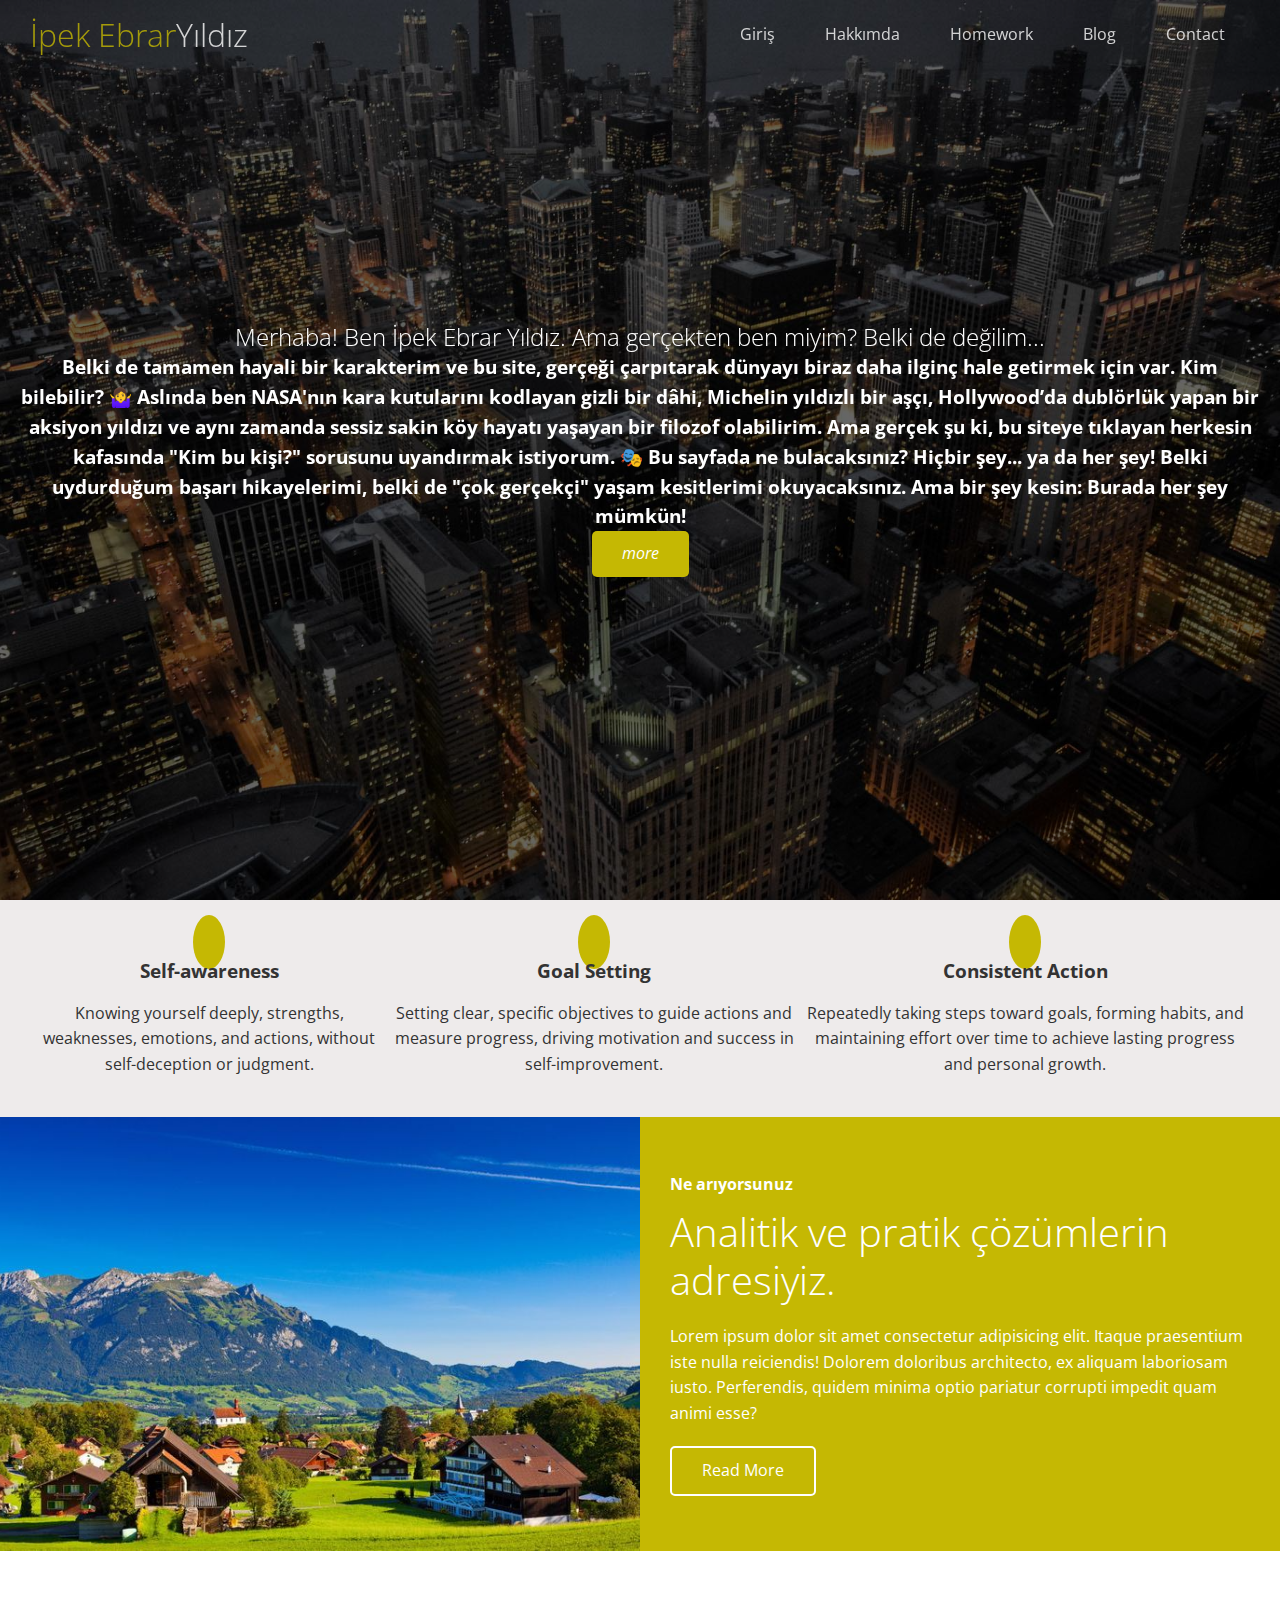
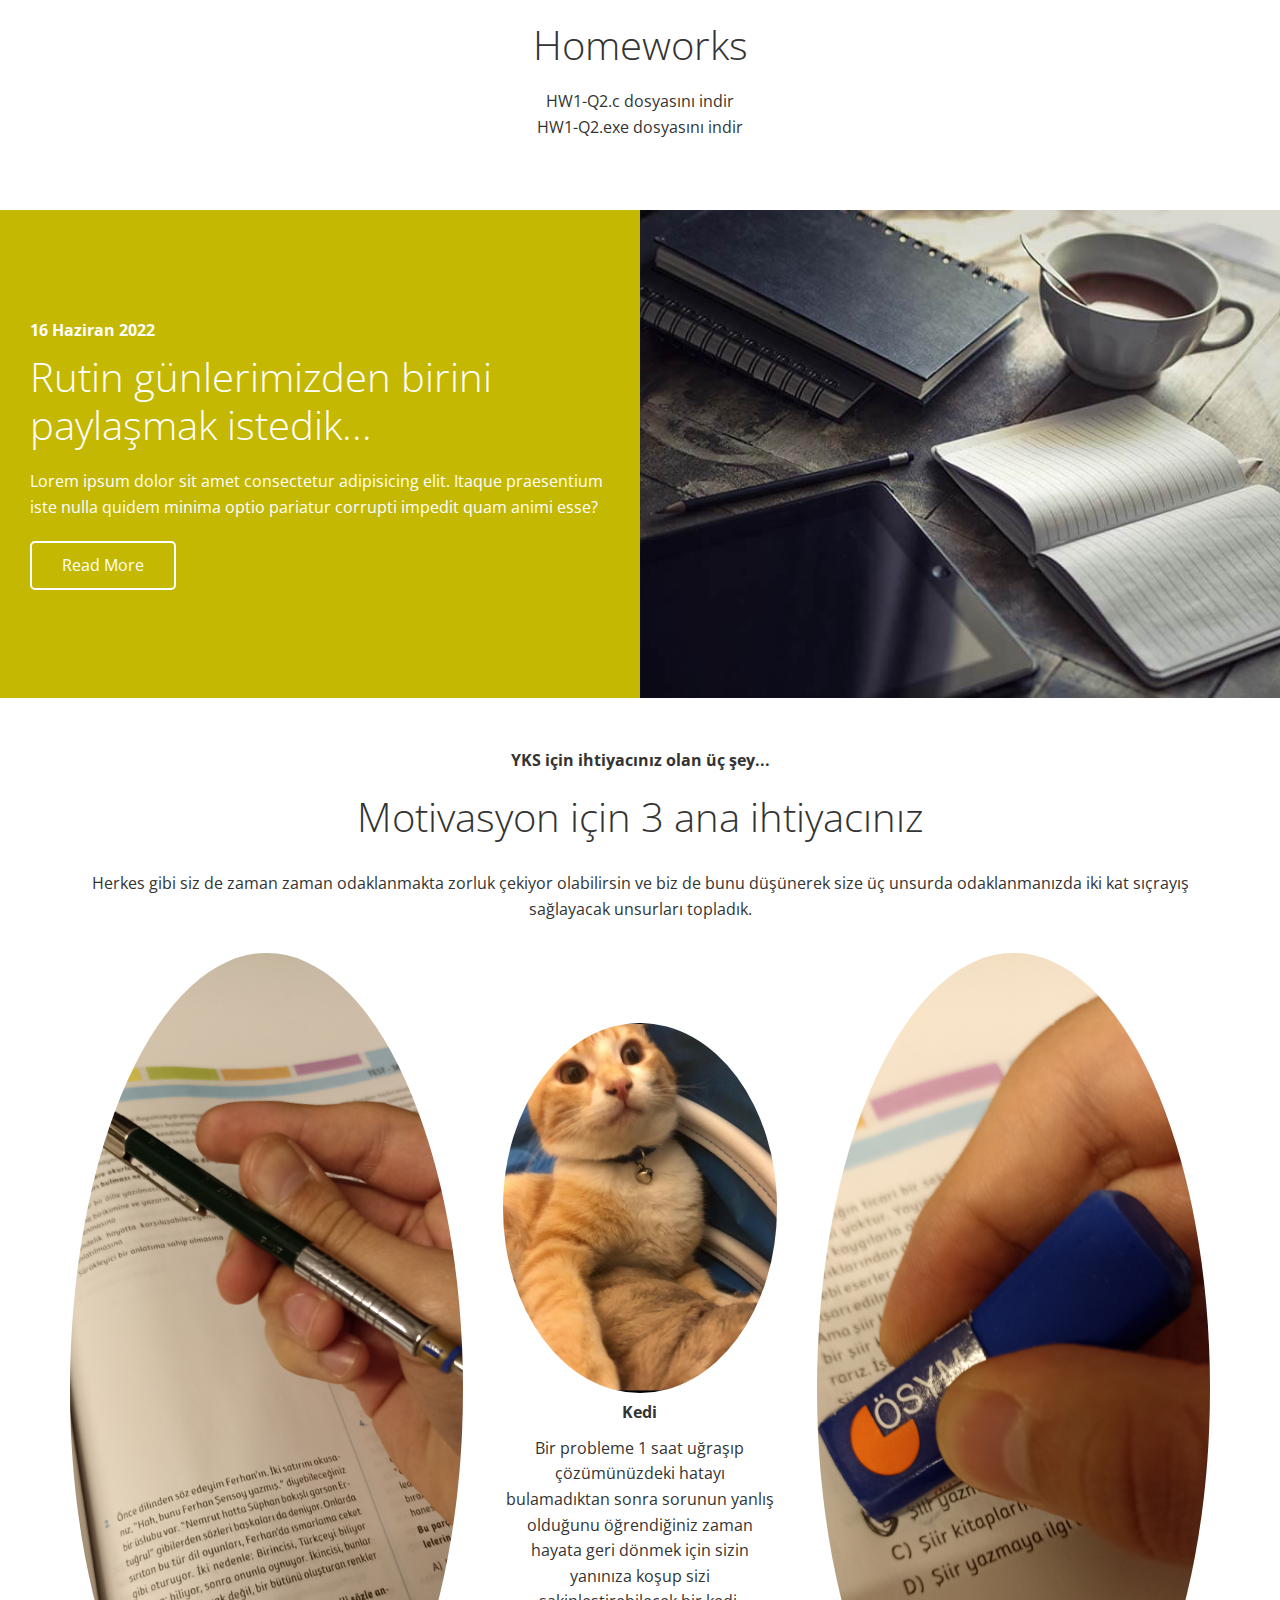
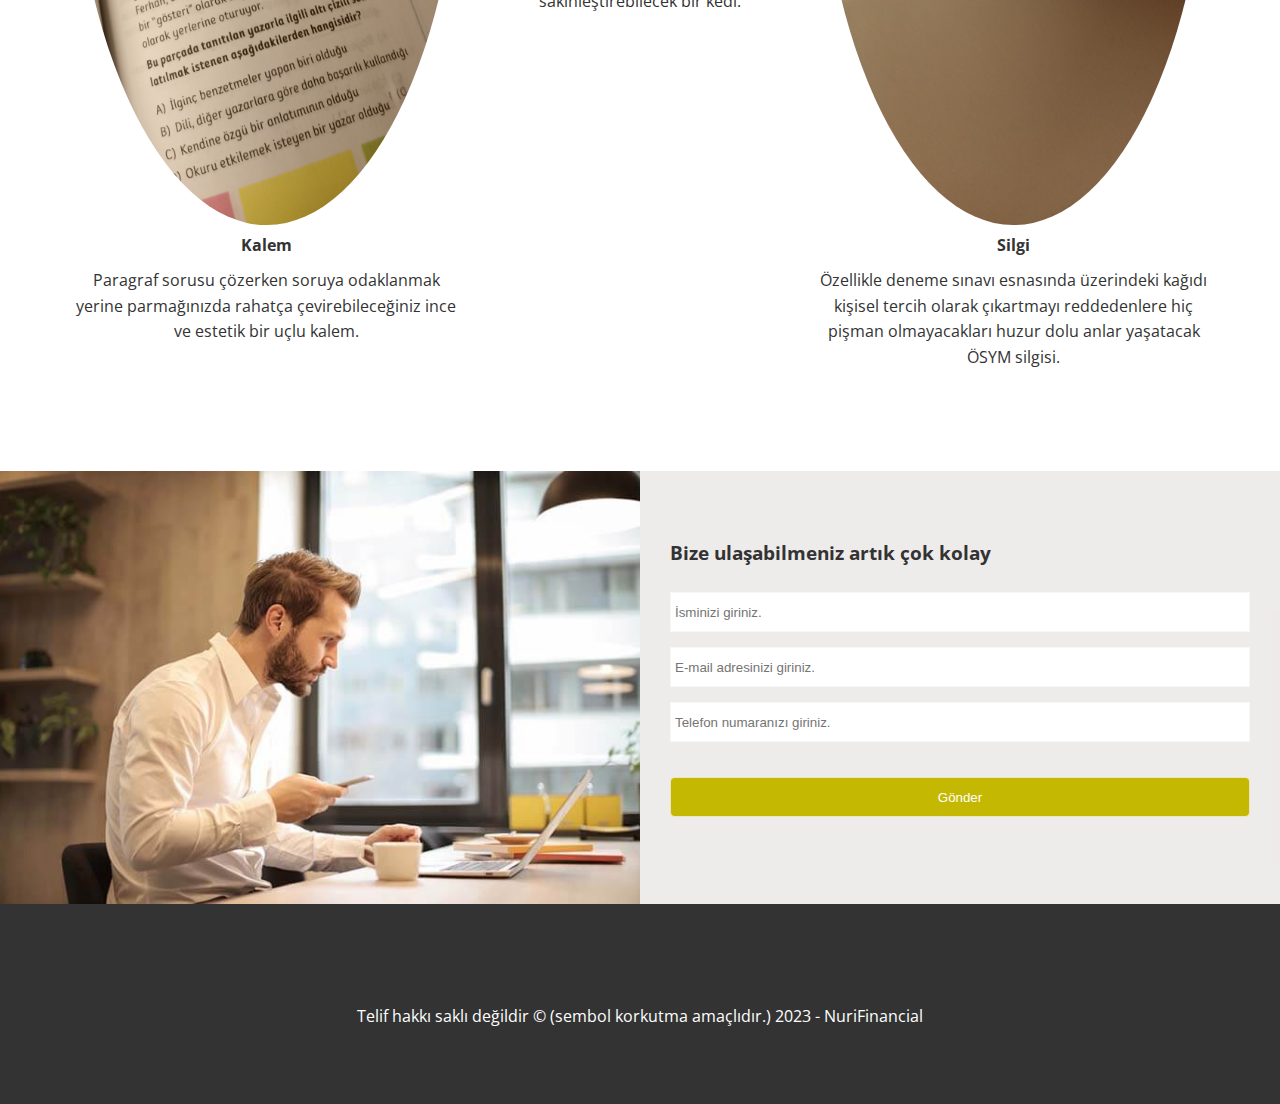
==== commit 9e07e56e: "Update index.html" ====
--- a/index.html
+++ b/index.html
@@ -100,6 +100,10 @@
             <header class="section-header">
                 <!-- <h4>Yaptıklarımız yapacaklarımızın teminatıdır.</h4>  -->
                 <h2>Homeworks</h2>
+                <ul>
+                    <li><a href="homeworks/HW1-Q2.c" download>HW1-Q2.c dosyasını indir</a></li>
+                    <li><a href="homeworks/HW1-Q2.exe" download>HW1-Q2.exe dosyasını indir</a></li>
+                </ul>
                 <!-- <p>Lorem ipsum dolor, sit amet consectetur adipisicing elit. Maxime nostrum quae laborum, ullam iusto
                     vitae magnam dolores magni et cumque!</p> -->
                 <!-- <div class="row">
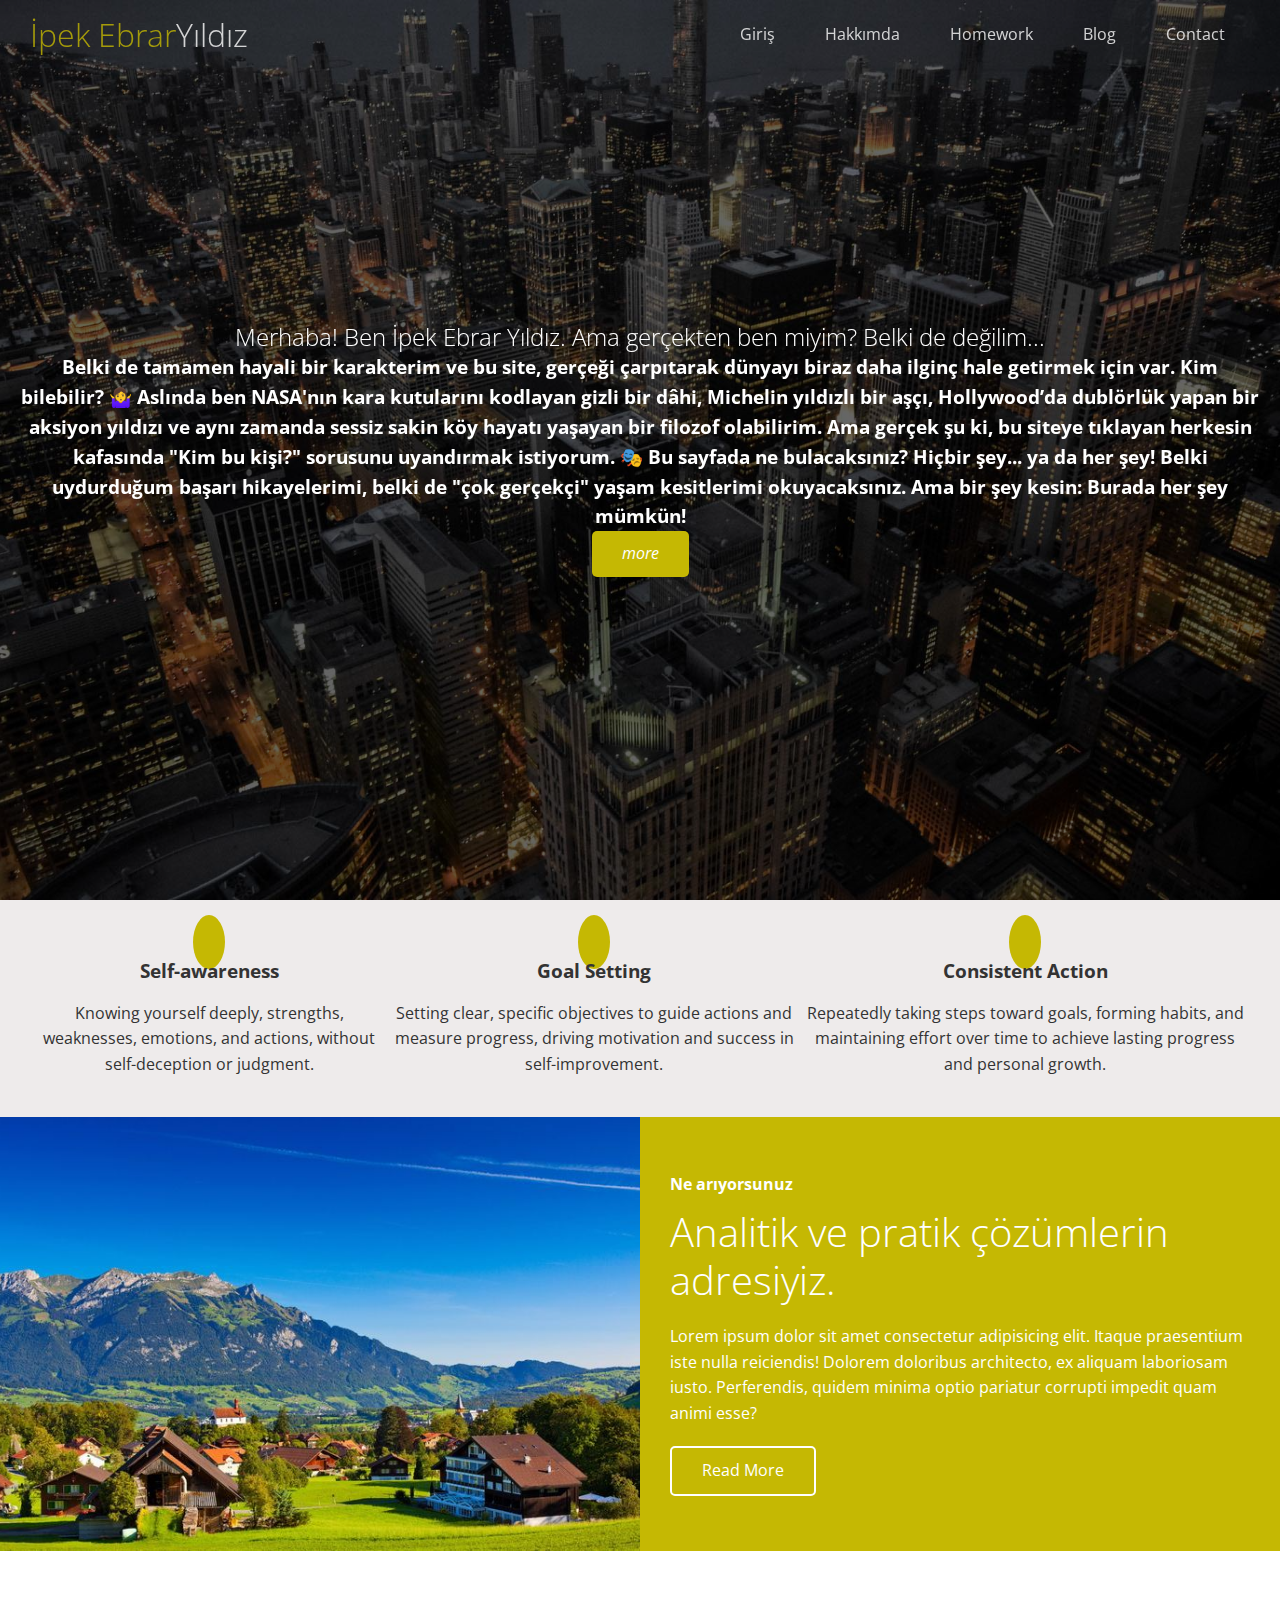
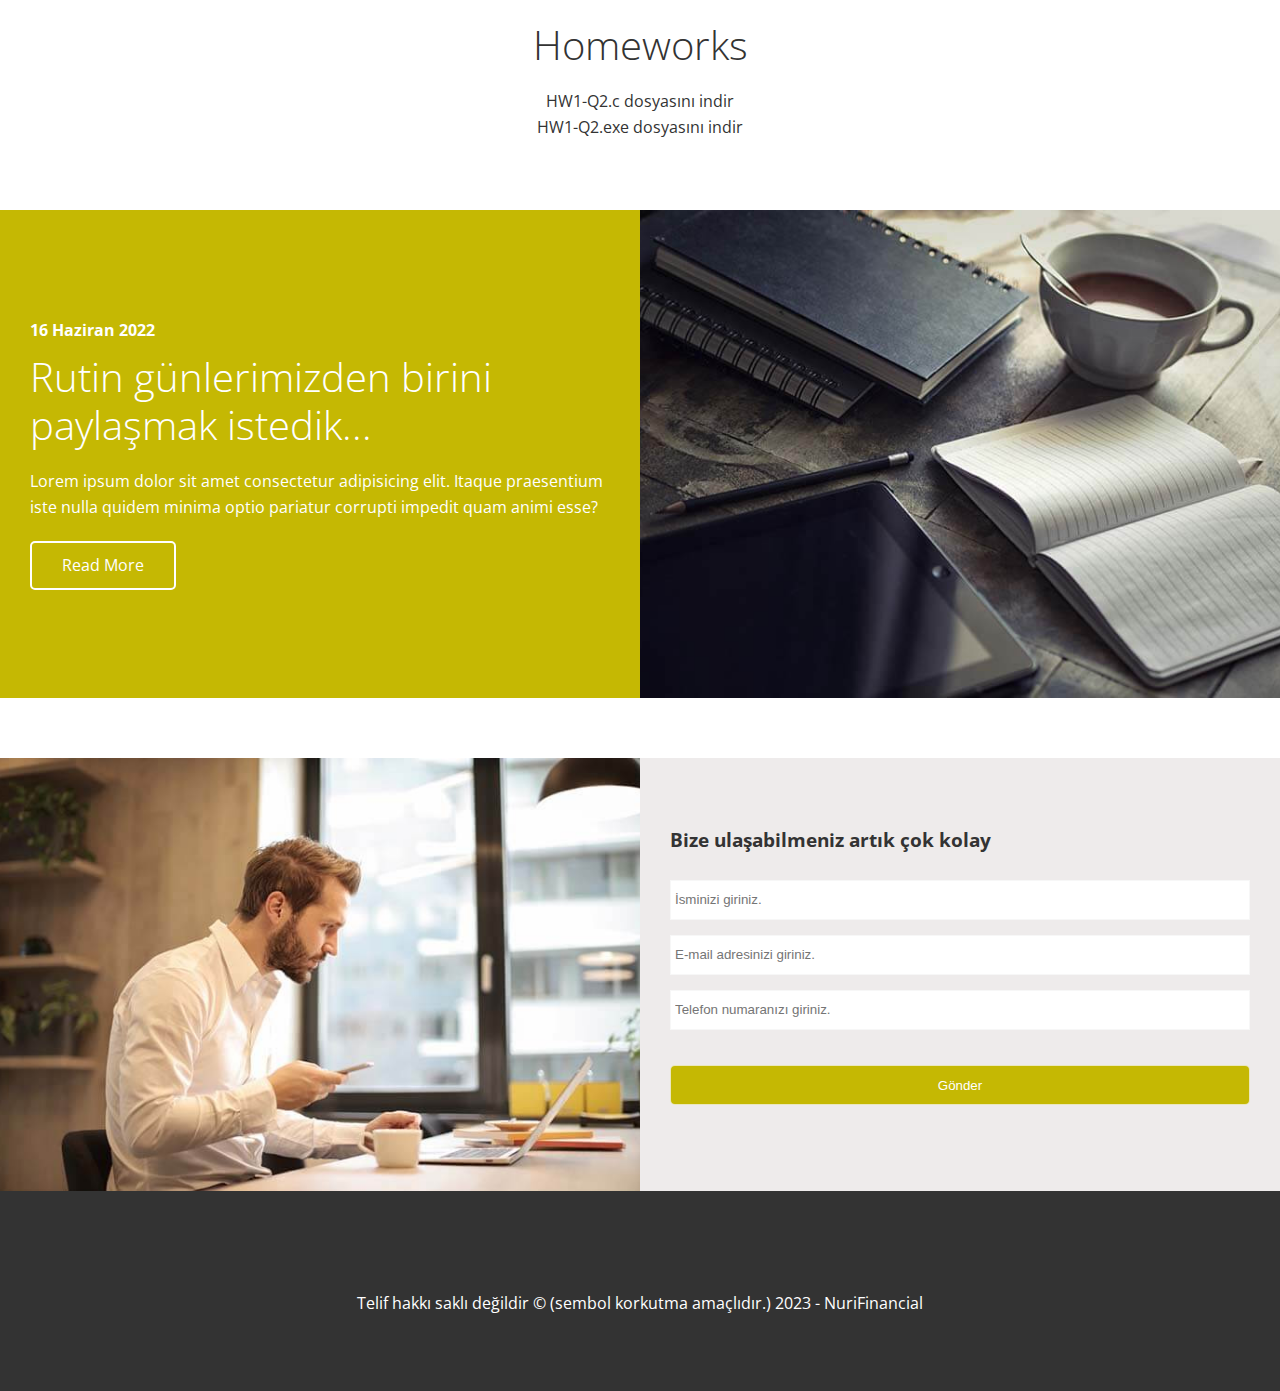
==== commit 04db21b8: "Update index.html" ====
--- a/index.html
+++ b/index.html
@@ -180,7 +180,7 @@
 
 
         <section id="team" class="blog team section-padding">
-            <header class="section-header">
+            <!-- <header class="section-header">
                 <h4>YKS için ihtiyacınız olan üç şey...</h4>
                 <h2>Motivasyon için 3 ana ihtiyacınız</h2>
                 <p>Herkes gibi siz de zaman zaman odaklanmakta zorluk çekiyor olabilirsin ve biz de bunu düşünerek size
@@ -207,7 +207,7 @@
                     </div>
                 </div>
                 </div>
-            </header>
+            </header> -->
         </section>
         <!-- Contact -->
         <section id="contact" class="contact flex-columns">
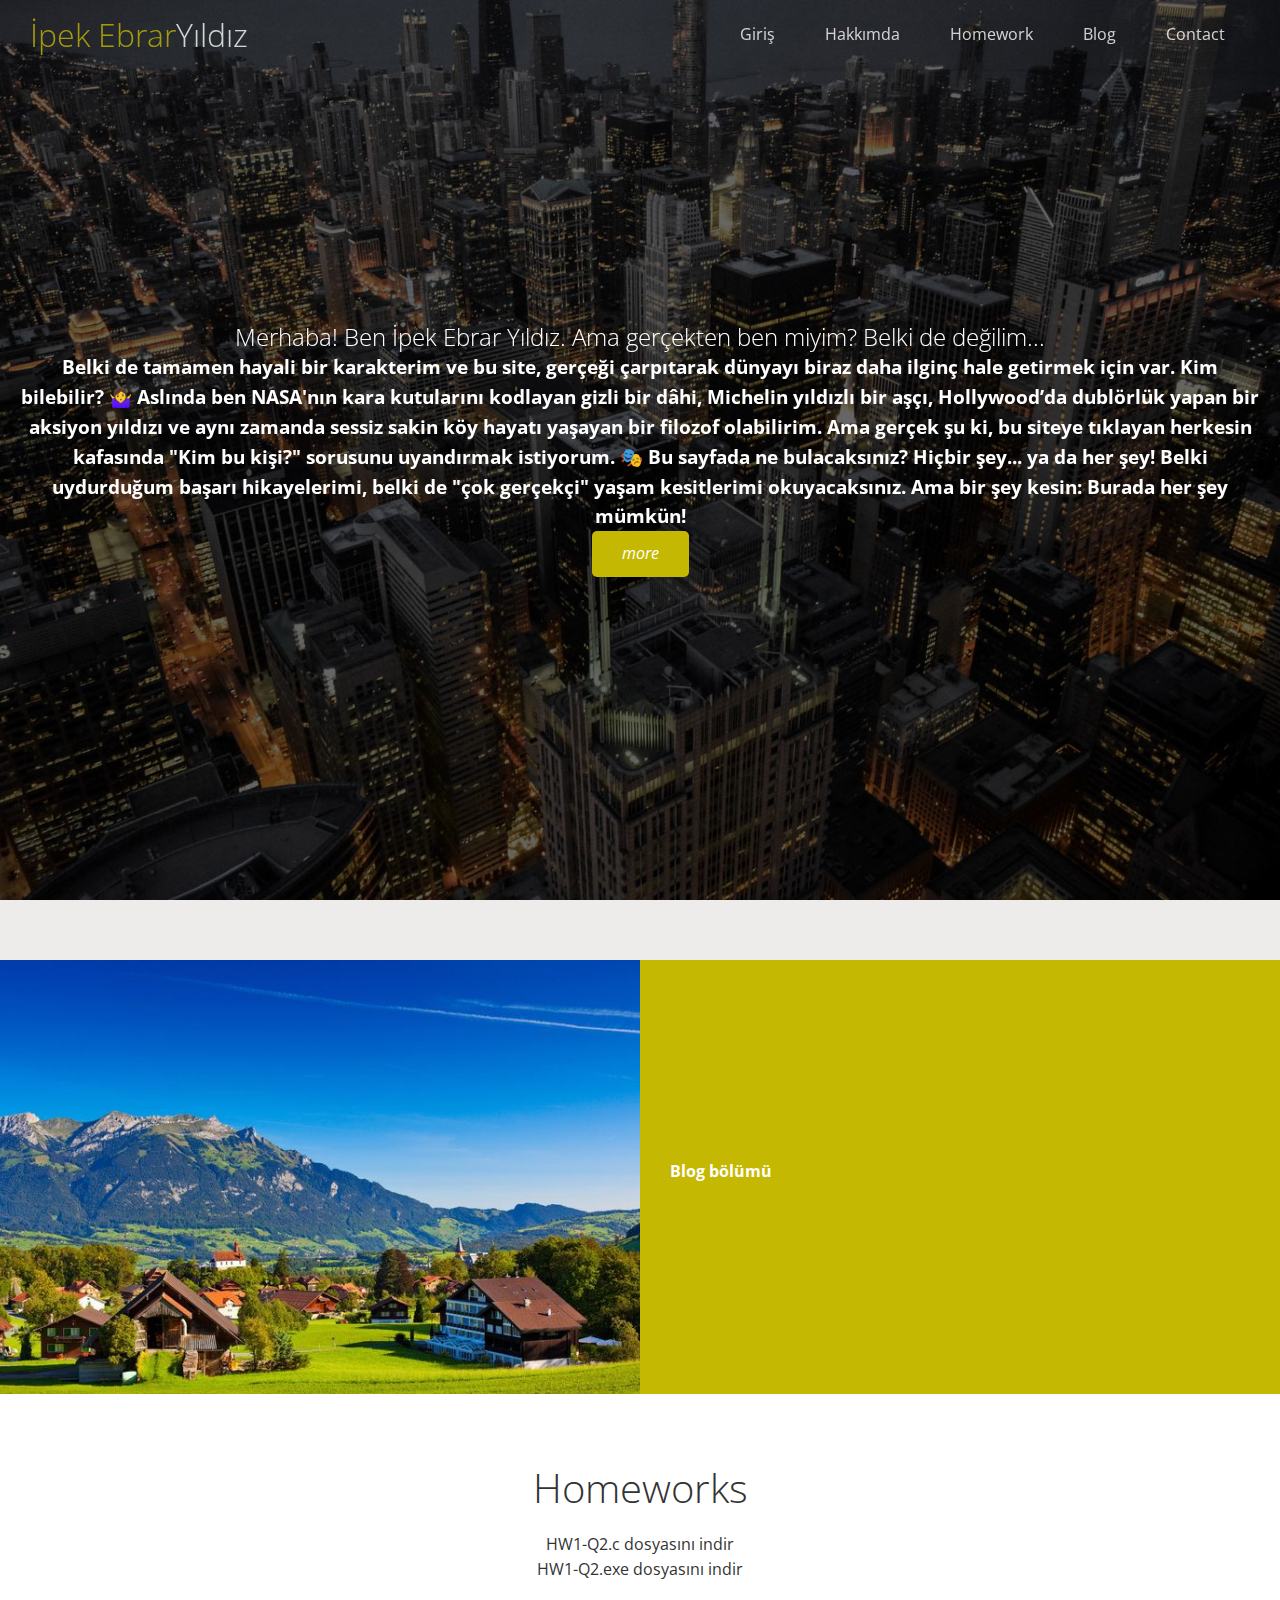
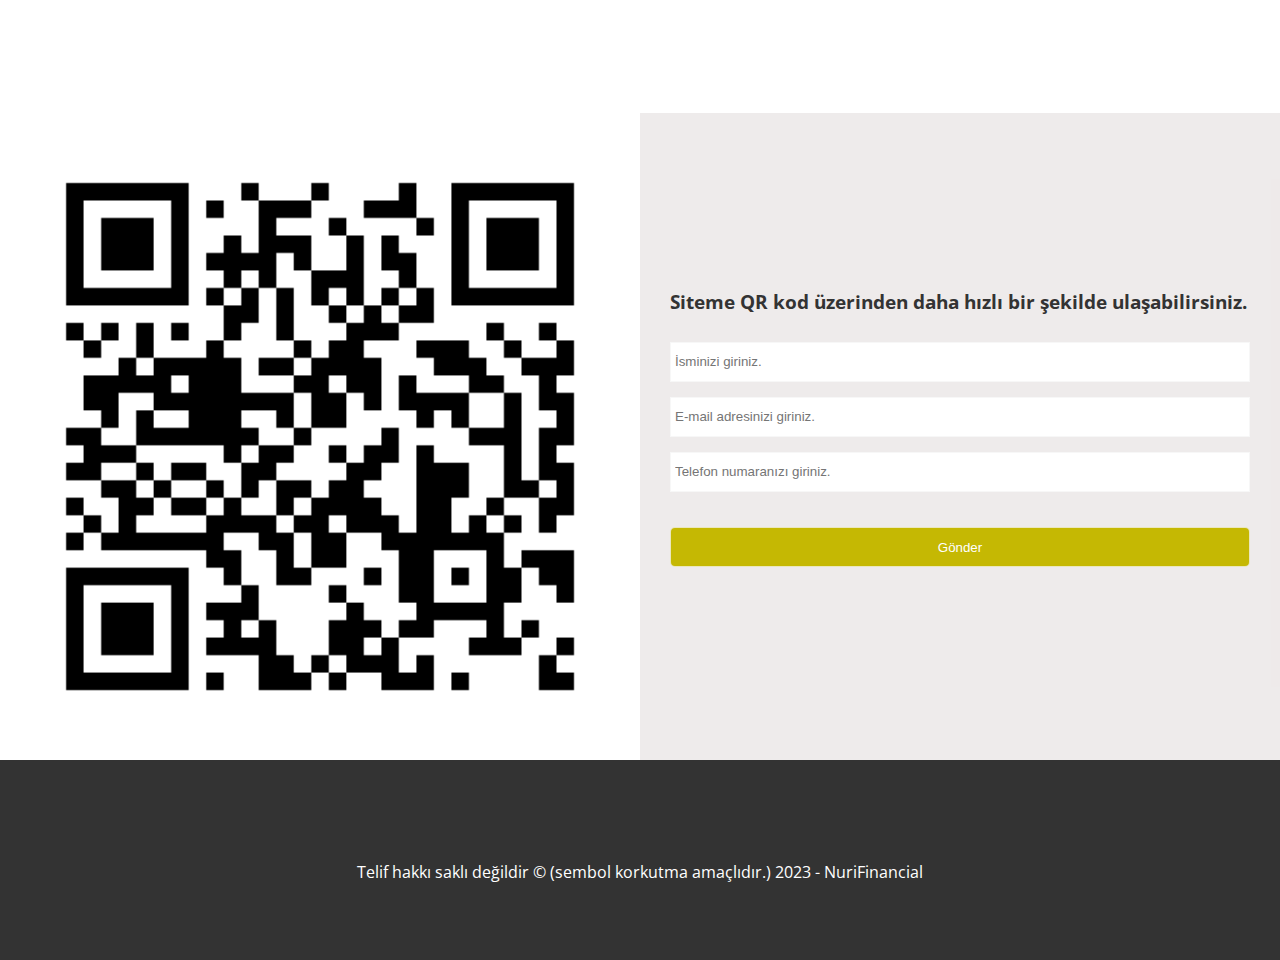
==== commit 03e25007: "update" ====
--- a/index.html
+++ b/index.html
@@ -46,7 +46,7 @@
 
     <main>
         <section id="about" class="icons bg-light">
-            <div class="flex-items-3logo">
+            <!-- <div class="flex-items-3logo">
                 <div>
                     <i class="fa fa-certificate fa-2x"></i>
                     <div>
@@ -68,7 +68,7 @@
                         <p>Repeatedly taking steps toward goals, forming habits, and maintaining effort over time to achieve lasting progress and personal growth.</p>
                     </div>
                 </div>
-            </div>
+            </div> -->
         </section>
 
 
@@ -81,15 +81,15 @@
                 </div>
                 <div class="column">
                     <div class="column-2 bg-primary">
-                        <h4>Ne arıyorsunuz</h4>
-                        <h2>Analitik ve pratik çözümlerin adresiyiz.</h2>
+                        <h4>Blog bölümü</h4>
+                        <!-- <h2>Analitik ve pratik çözümlerin adresiyiz.</h2>
                         <p>Lorem ipsum dolor sit amet consectetur adipisicing elit. Itaque praesentium iste nulla
                             reiciendis! Dolorem doloribus architecto, ex aliquam laboriosam iusto. Perferendis, quidem
                             minima optio pariatur corrupti impedit quam animi esse?</p>
                         <a href="#" class="btn btn-outline">
-                            <i class="fa fa-chevron"></i>
+                            <i class="fa fa-chevron"></i> 
                             Read More
-                        </a>
+                        </a>-->
                     </div>
                 </div>
             </div>
@@ -153,7 +153,7 @@
 
         <!-- Bir günümüz -->
 
-        <section id="blog" class=" flex-columns flex-reverse ">
+        <!-- <section id="blog" class=" flex-columns flex-reverse ">
             <div class="row">
                 <div class="column">
                     <div class="column-1">
@@ -174,7 +174,7 @@
                     </div>
                 </div>
             </div>
-        </section>
+        </section> -->
         <!-- Yks İçin 3 Şey -->
 
 
@@ -214,12 +214,12 @@
             <div class="row">
                 <div class="column">
                     <div class="column-1">
-                        <img id="img" src="images/home/contact.jpg" alt="">
+                        <img id="img" src="images/ipekeyldz_github_io_qr.png" alt="">
                     </div>
                 </div>
                 <div class="column">
                     <div class="column-2 bg-light">
-                        <h3>Bize ulaşabilmeniz artık çok kolay</h2>
+                        <h3> Siteme QR kod üzerinden daha hızlı bir şekilde ulaşabilirsiniz.</h2>
                             <form action="" class="callback-form">
                                 <div class="form-control">
                                     <label for="name"></label>
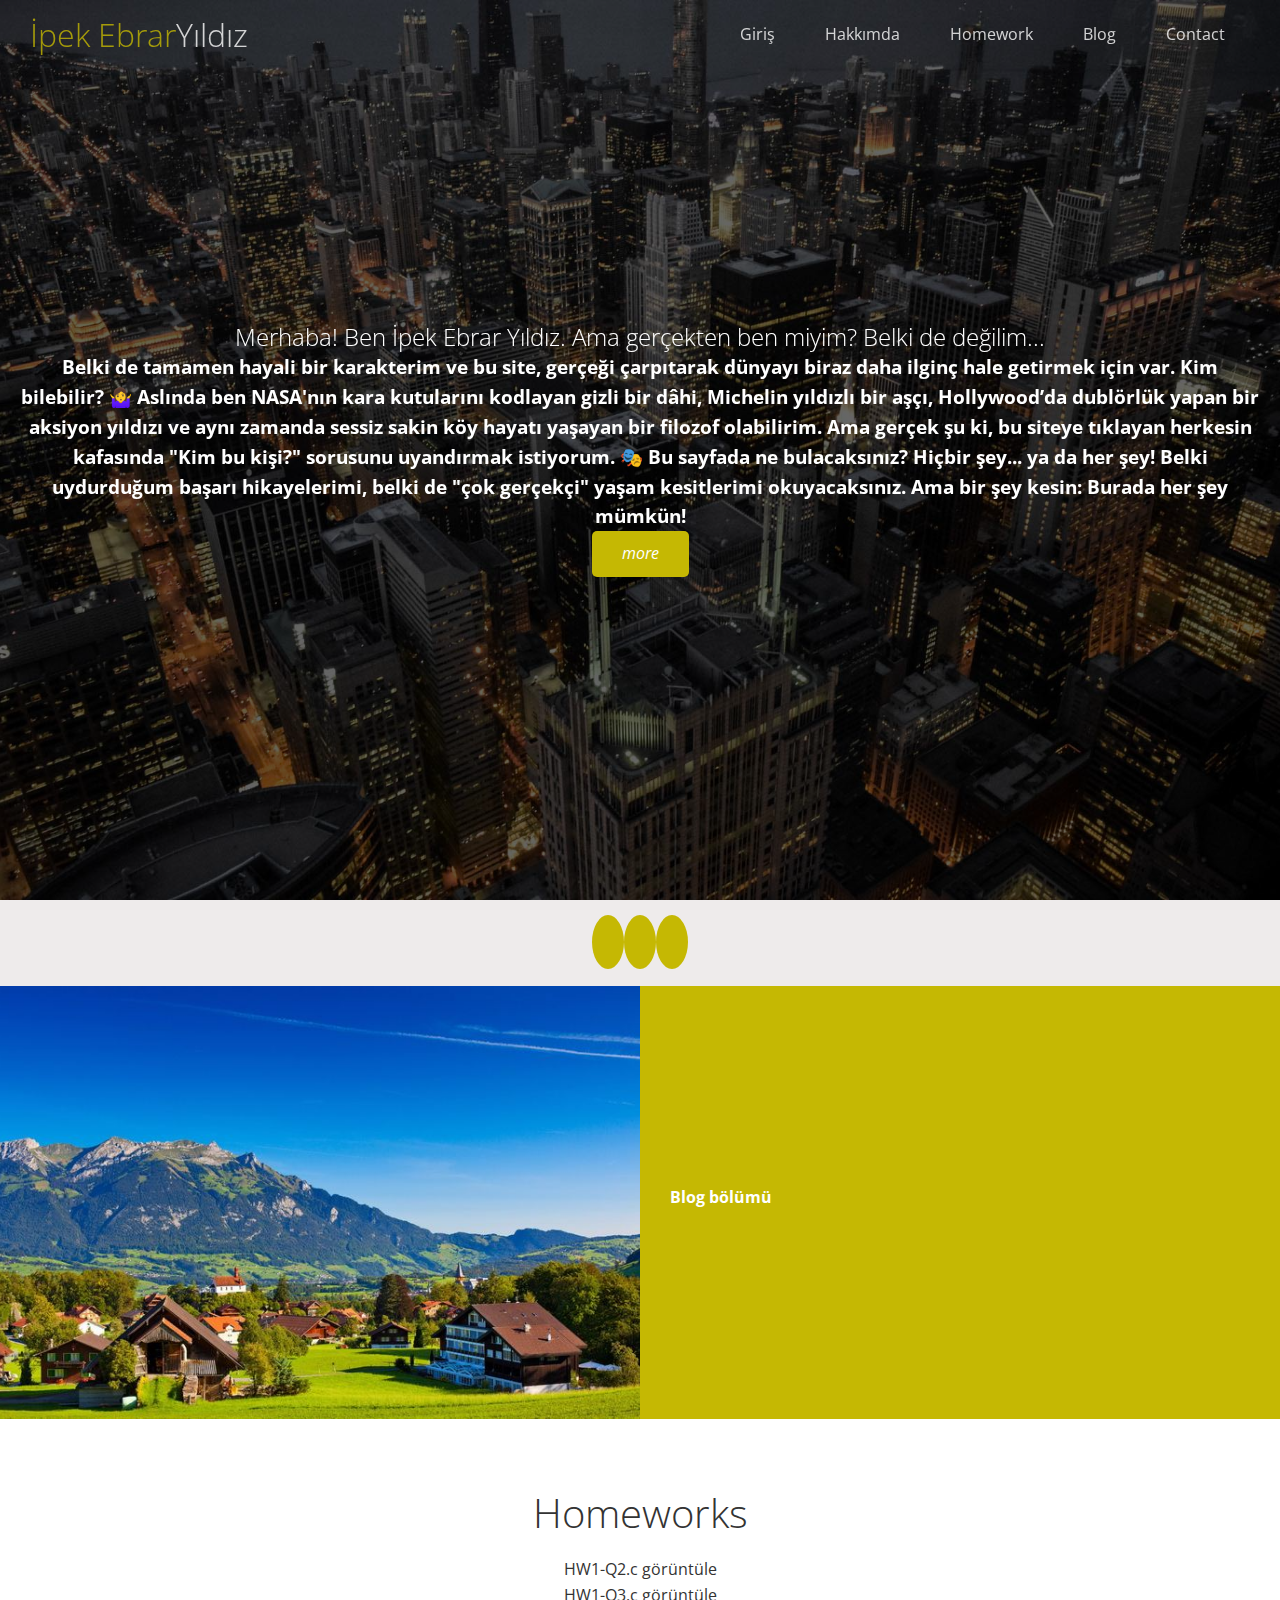
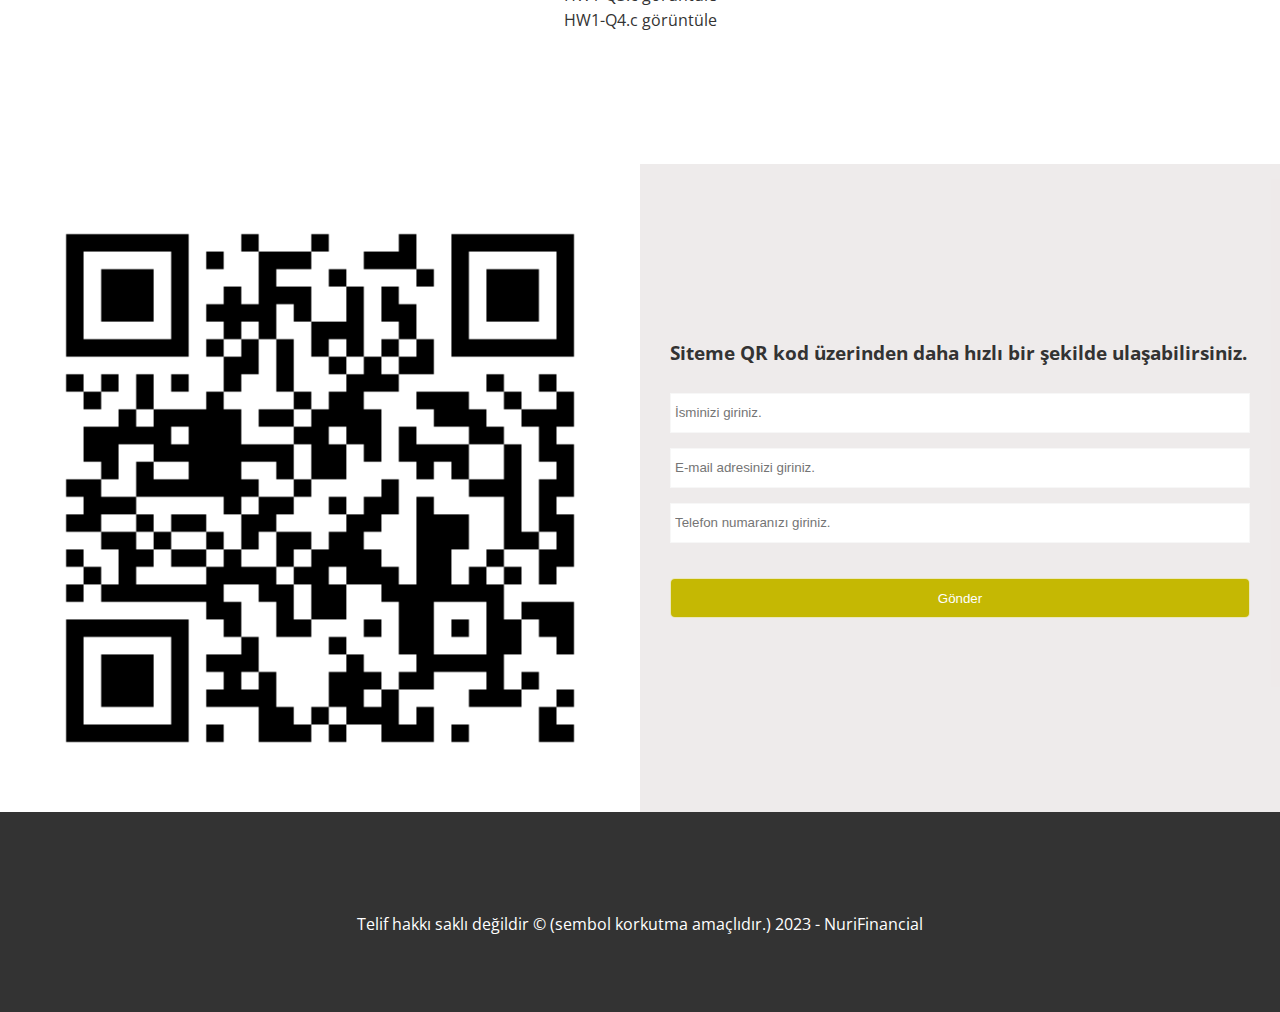
==== commit 13ffcdf9: "update last" ====
--- a/index.html
+++ b/index.html
@@ -46,29 +46,29 @@
 
     <main>
         <section id="about" class="icons bg-light">
-            <!-- <div class="flex-items-3logo">
+            <div class="flex-items-3logo">
                 <div>
-                    <i class="fa fa-certificate fa-2x"></i>
-                    <div>
+                    <i class="fa fa-star fa-2x"></i>
+                    <!-- <div>
                         <h3>Self-awareness</h3>
                         <p>Knowing yourself deeply, strengths, weaknesses, emotions, and actions, without self-deception or judgment.</p>
-                    </div>
+                    </div> -->
                 </div>
                 <div>
                     <i class="fa fa-star fa-2x"></i>
-                    <div>
+                    <!-- <div>
                         <h3>Goal Setting</h3>
                         <p>Setting clear, specific objectives to guide actions and measure progress, driving motivation and success in self-improvement.</p>
-                    </div>
+                    </div> -->
                 </div>
                 <div>
-                    <i class="fa fa-vials fa-2x"></i>
-                    <div>
+                    <i class="fa fa-star fa-2x"></i>
+                    <!-- <div>
                         <h3>Consistent Action</h3>
                         <p>Repeatedly taking steps toward goals, forming habits, and maintaining effort over time to achieve lasting progress and personal growth.</p>
-                    </div>
-                </div>
-            </div> -->
+                    </div> -->
+                </div>
+            </div>
         </section>
 
 
@@ -101,9 +101,21 @@
                 <!-- <h4>Yaptıklarımız yapacaklarımızın teminatıdır.</h4>  -->
                 <h2>Homeworks</h2>
                 <ul>
-                    <li><a href="homeworks/HW1-Q2.c" download>HW1-Q2.c dosyasını indir</a></li>
-                    <li><a href="homeworks/HW1-Q2.exe" download>HW1-Q2.exe dosyasını indir</a></li>
+                    <li>
+                        <a href="homeworks/HW1-Q2.c" target="_blank">HW1-Q2.c görüntüle</a> 
+                        <!-- <a href="homeworks/HW1-Q2.c" download="HW1-Q2.c">📥 İndir</a> -->
+                    </li>
+                    <li>
+                        <a href="homeworks/HW1-Q3.c" target="_blank">HW1-Q3.c görüntüle</a> 
+                        <!-- <a href="homeworks/HW1-Q3.c" download="HW1-Q3.c">📥 İndir</a> -->
+                    </li>
+                    <li>
+                        <a href="homeworks/HW1-Q4.c" target="_blank">HW1-Q4.c görüntüle</a> 
+                        <!-- <a href="homeworks/HW1-Q4.c" download="HW1-Q4.c">📥 İndir</a> -->
+                    </li>
                 </ul>
+                
+
                 <!-- <p>Lorem ipsum dolor, sit amet consectetur adipisicing elit. Maxime nostrum quae laborum, ullam iusto
                     vitae magnam dolores magni et cumque!</p> -->
                 <!-- <div class="row">
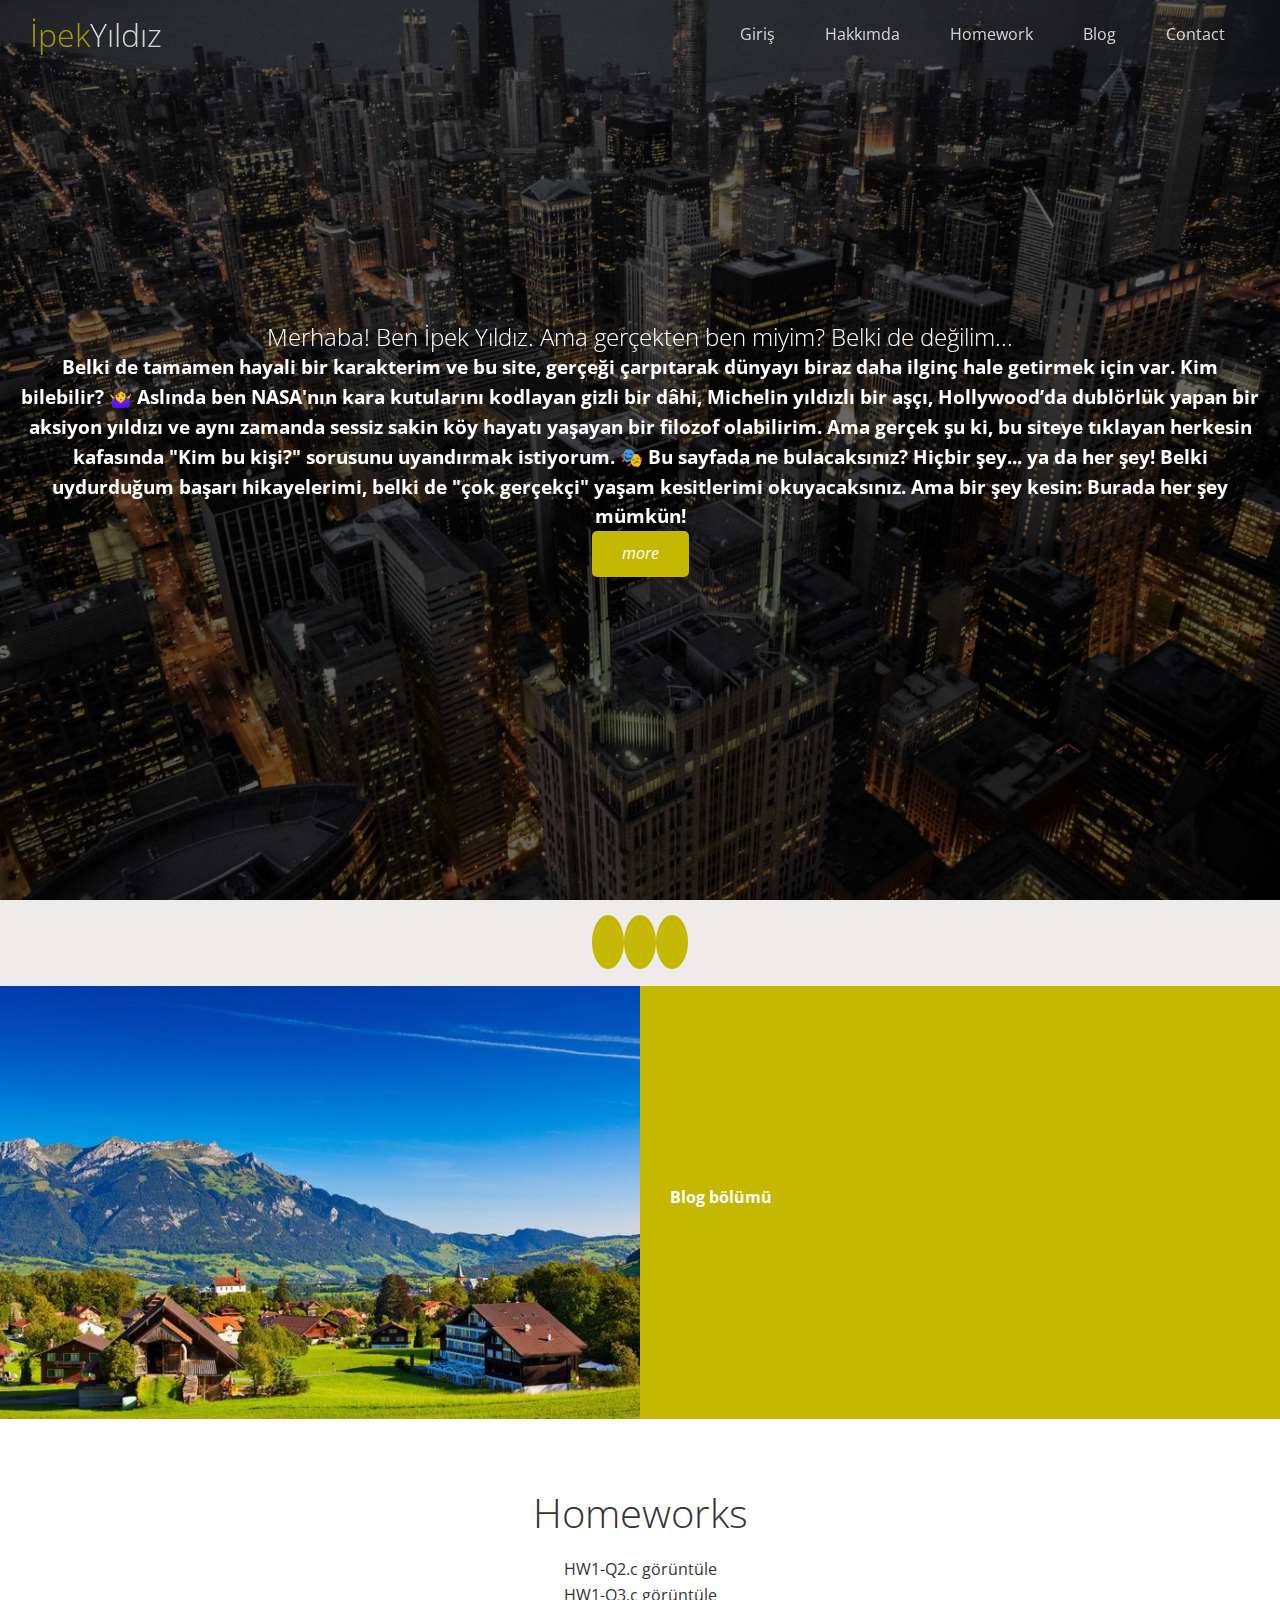
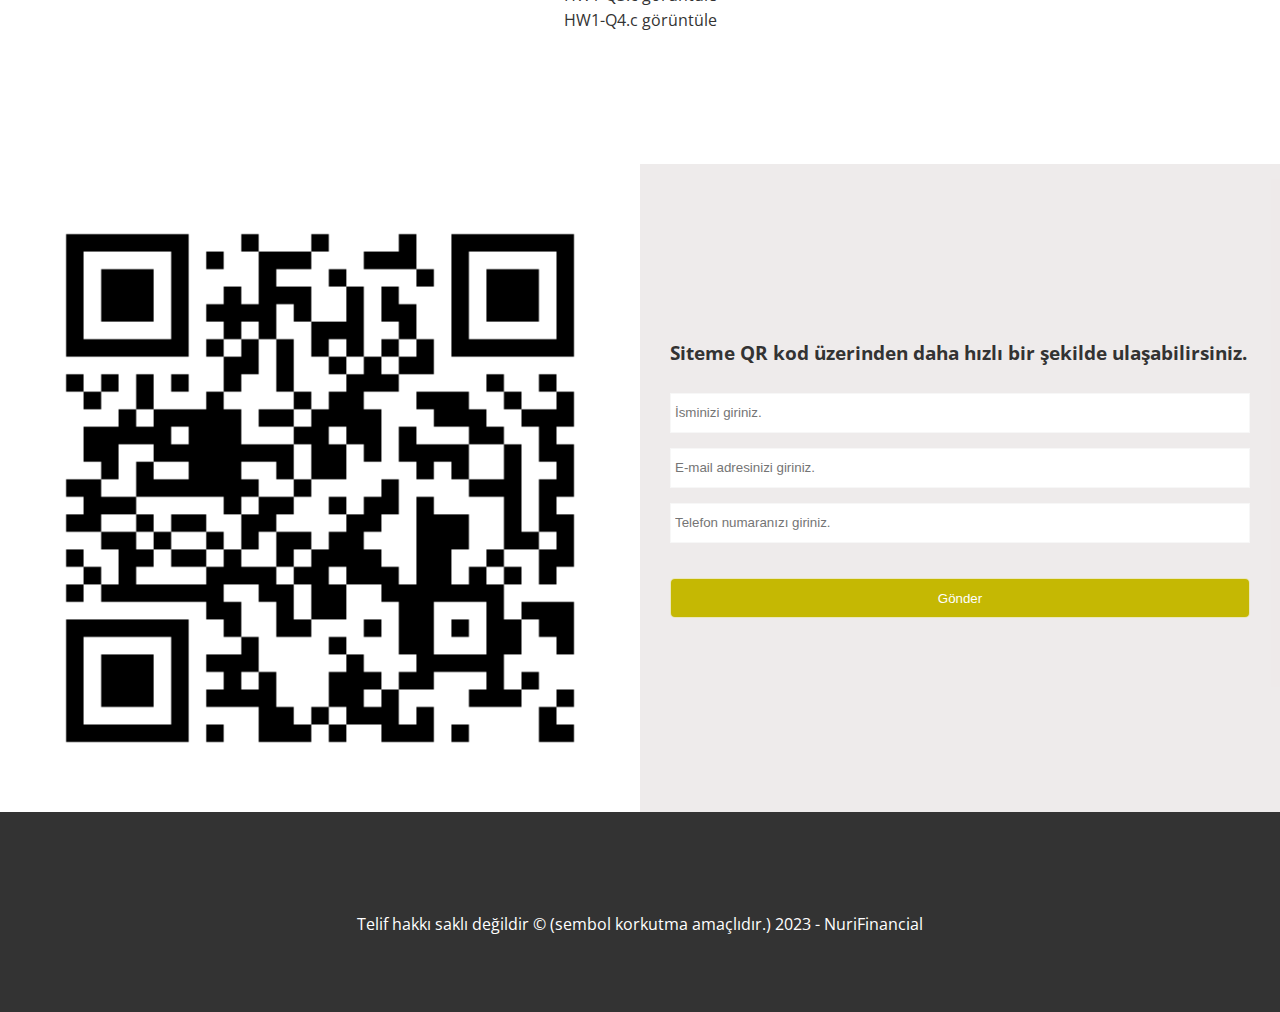
==== commit 9bcc91f7: "Update index.html" ====
--- a/index.html
+++ b/index.html
@@ -12,7 +12,7 @@
     <link rel="stylesheet" href="css/lightbox.min.css">
     <link rel="stylesheet" href="css/utilities.css">
     <link rel="stylesheet" href="css/style.css">
-    <title>İpek Ebrar Yıldız</title>
+    <title>İpek Yıldız</title>
 
 </head>
 
@@ -20,7 +20,7 @@
     <header class="hero">
         <div id="navbar" class="navbar top">
             <h1 class="logo">
-                <span class="text-primary"><i class="fas fa-book-open"></i> İpek Ebrar</span>Yıldız
+                <span class="text-primary"><i class="fas fa-book-open"></i> İpek</span>Yıldız
             </h1>
             <nav>
                 <ul>
@@ -33,7 +33,7 @@
             </nav>
         </div>
         <div class="content" id="home">
-            <h2>Merhaba! Ben İpek Ebrar Yıldız. Ama gerçekten ben miyim? Belki de değilim... </h2>
+            <h2>Merhaba! Ben İpek Yıldız. Ama gerçekten ben miyim? Belki de değilim... </h2>
             <h3>Belki de tamamen hayali bir karakterim ve bu site, gerçeği çarpıtarak dünyayı biraz daha ilginç hale getirmek için var. Kim bilebilir? 🤷‍♀️
 
                 Aslında ben NASA'nın kara kutularını kodlayan gizli bir dâhi, Michelin yıldızlı bir aşçı, Hollywood’da dublörlük yapan bir aksiyon yıldızı ve aynı zamanda sessiz sakin köy hayatı yaşayan bir filozof olabilirim. Ama gerçek şu ki, bu siteye tıklayan herkesin kafasında "Kim bu kişi?" sorusunu uyandırmak istiyorum. 🎭
